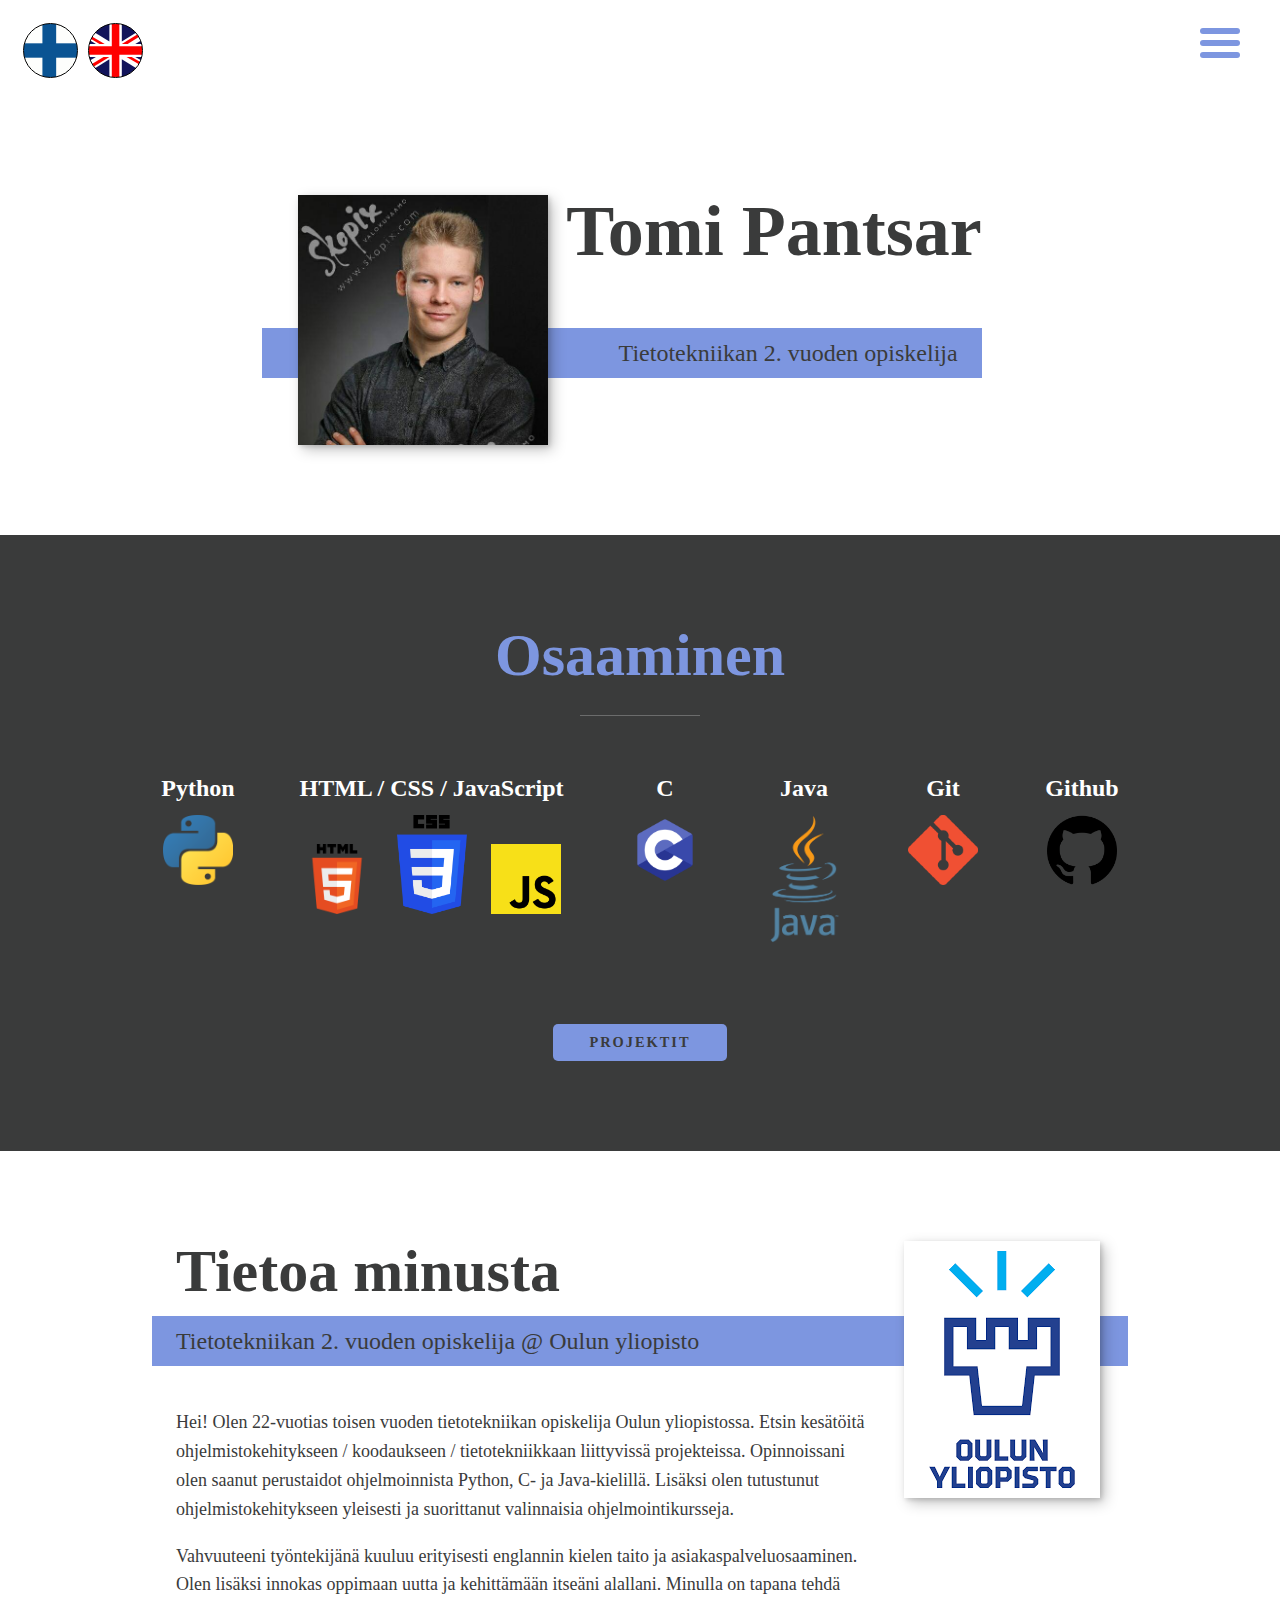
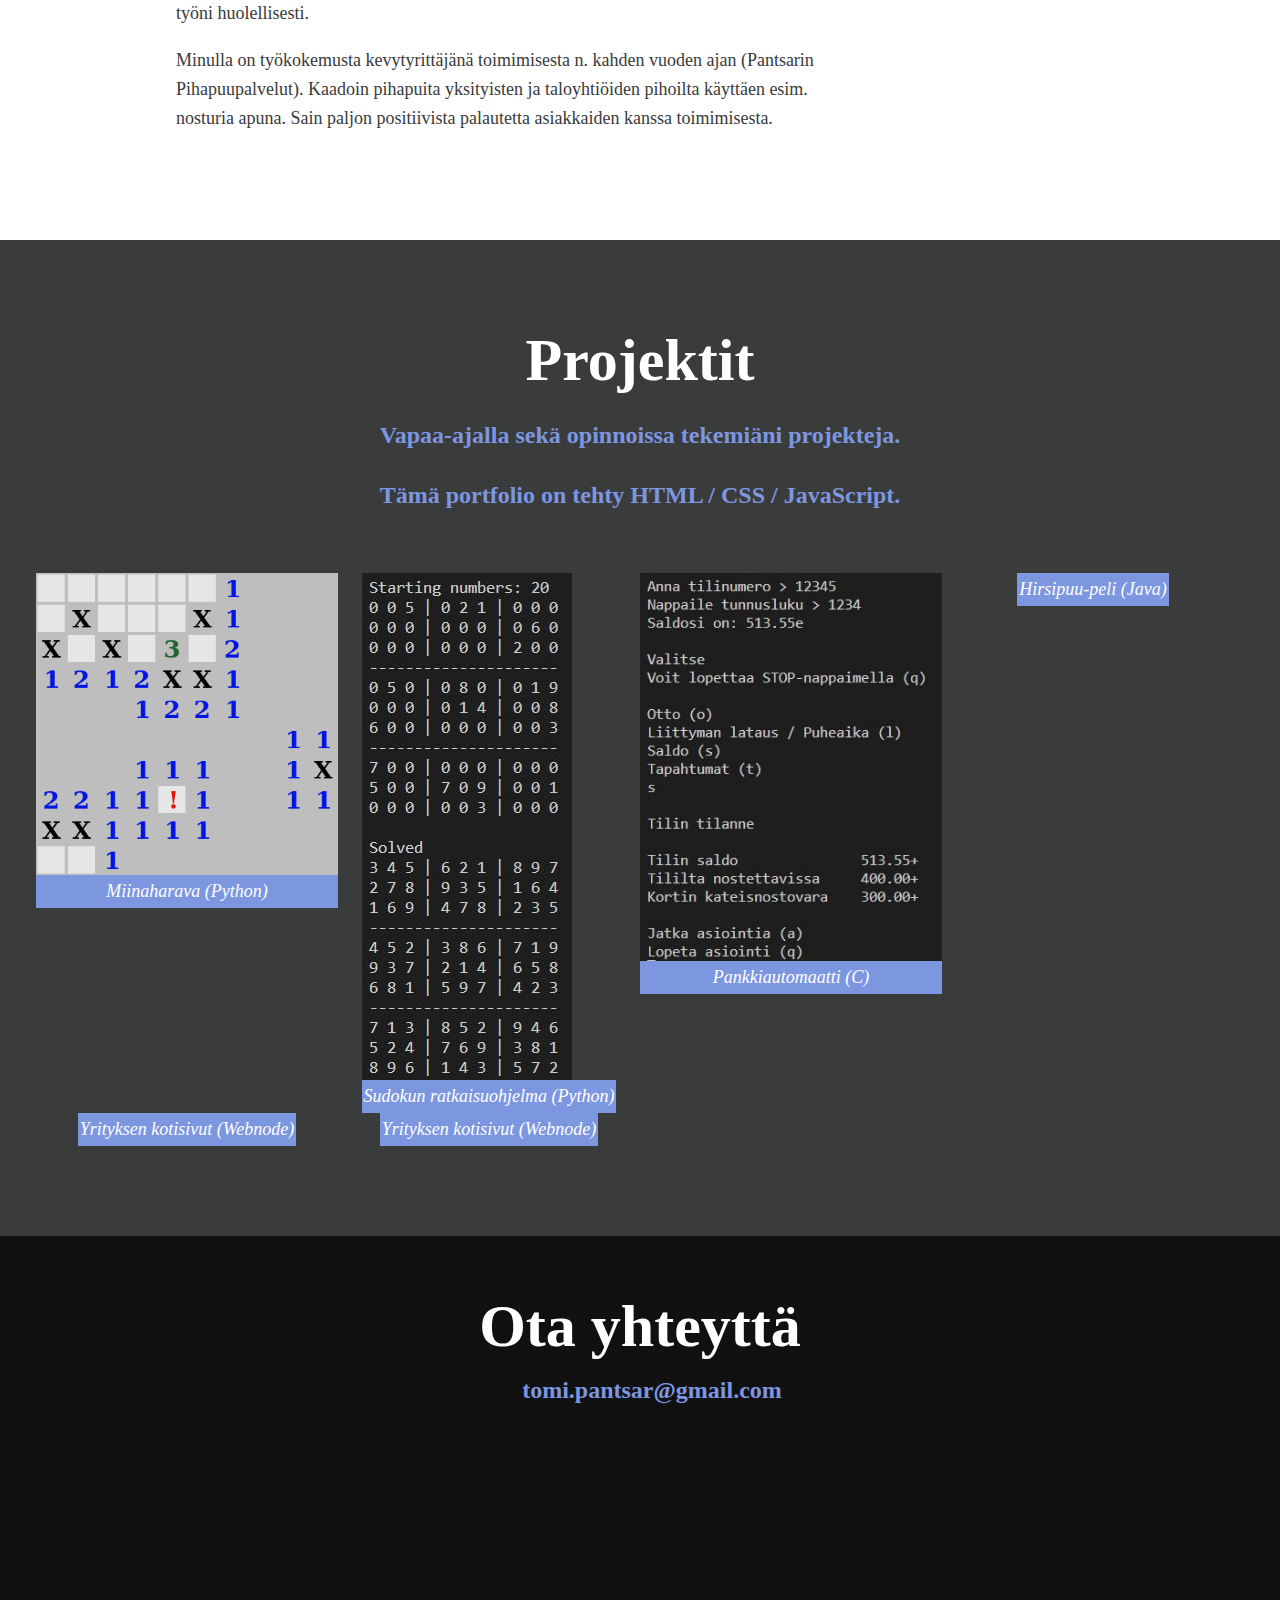
==== index.html @ ee78edb8 "Added Github icon to Skills section" ====
<!DOCTYPE html>
<html lang="fi">
  <head>
    <meta charset="UTF-8">
    <meta name="viewport" content="width=device-width, initial-scale=1.0">
    <title>Portfolio | Tomi Pantsar</title>
    <link rel="stylesheet" href="https://cdnjs.cloudflare.com/ajax/libs/normalize/7.0.0/normalize.min.css">
    <link rel="stylesheet"
    href="https://cdnjs.cloudflare.com/ajax/libs/font-awesome/5.11.2/css/all.css"
    integrity="sha256-46qynGAkLSFpVbEBog43gvNhfrOj+BmwXdxFgVK/Kvc=" crossorigin="anonymous" />

    <!-- Custom fonts -->
    <link href="https://fonts.googleapis.com/css?family=Source+Code+Pro:400,900|Source+Sans+Pro:300,900&display=swap" rel="stylesheet" />

    <link rel="stylesheet" href="css/styles.css" />
    <script src="https://kit.fontawesome.com/34282700cb.js" crossorigin="anonymous"></script>
  </head>

  <body>
    <header>
      <div>
        <a href="index.html" class="btn finnish-flag" target="_self"></a>
        <a href="english.html" class="btn english-flag" target="_self"></a>
      </div>
      <button class="nav-toggle" aria-label="toggle navigation">
        <span class="hamburger"></span>
      </button>
      <nav class="nav">
        <ul class="nav__list">
          <li class="nav__item"><a href="#home" class="nav__link">Etusivu</a></li>
          <li class="nav__item"><a href="#services" class="nav__link">Osaaminen</a></li>
          <li class="nav__item"><a href="#about" class="nav__link">Tietoa minusta</a></li>
          <li class="nav__item"><a href="#work" class="nav__link">Projektit</a></li>
        </ul>
      </nav>
    </header>

    <!-- Introduction -->
    <section class="intro" id="home">
      <h1 class="section__title section__title--intro">
        <strong>Tomi Pantsar</strong>
      </h1>
      <p class="section__subtitle section__subtitle--intro">Tietotekniikan 2. vuoden opiskelija</p>
      <img src="img/profile.jpg" alt="A picture of me" class="intro__img">
    </section>

    <!-- My services -->
    <section class="my-services" id="services">
      <h2 class="section__title section__title--services">Osaaminen</h2>

      <div class="services">
        <div class="service">
          <h3>Python</h3>
          <img src="img/python.jpg" alt="Python">
        </div> <!-- service -->

        <div class="service">
          <h3>HTML / CSS / JavaScript</h3>
          <img src="img/html.jpg" alt="HTML">
          <img src="img/css.jpg" alt="CSS">
          <img src="img/javascript.jpg" alt="Javascript">
        </div> <!-- service -->

        <div class="service">
          <h3>C</h3>
          <img src="img/c.jpg" alt="C">
        </div> <!-- service -->

        <div class="service">
          <h3>Java</h3>
          <img src="img/java.jpg" alt="Java">
        </div> <!-- service -->

        <div class="service">
          <h3>Git</h3>
          <img src="img/git.jpg" alt="Git">
        </div> <!-- service -->

        <div class="service">
          <h3>Github</h3>
          <img src="img/github.jpg" alt="Github">
        </div> <!-- service -->
      </div> <!-- services-->

      <a href="#work" class="btn project-btn">Projektit</a>
    </section>

    <!-- About me -->
    <section class="about-me" id="about">
      <h2 class="section__title section__title--about">Tietoa minusta</h2>
      <p class="section__subtitle section__subtitle--about">Tietotekniikan 2. vuoden opiskelija @ Oulun yliopisto</p>

      <div class="about-me__body">
        <p>Hei! Olen 22-vuotias toisen vuoden tietotekniikan opiskelija Oulun yliopistossa.
          Etsin kesätöitä ohjelmistokehitykseen / koodaukseen / tietotekniikkaan liittyvissä projekteissa.
          Opinnoissani olen saanut perustaidot ohjelmoinnista Python, C- ja Java-kielillä.
          Lisäksi olen tutustunut ohjelmistokehitykseen yleisesti ja suorittanut valinnaisia ohjelmointikursseja.</p>
        <p>Vahvuuteeni työntekijänä kuuluu erityisesti englannin kielen taito ja asiakaspalveluosaaminen.
          Olen lisäksi innokas oppimaan uutta ja kehittämään itseäni alallani.
          Minulla on tapana tehdä työni huolellisesti.</p>
          <p>Minulla on työkokemusta kevytyrittäjänä toimimisesta n. kahden vuoden ajan (Pantsarin Pihapuupalvelut).
            Kaadoin pihapuita yksityisten ja taloyhtiöiden pihoilta käyttäen esim. nosturia apuna.
            Sain paljon positiivista palautetta asiakkaiden kanssa toimimisesta.</p>
      </div>

      <img src="img/logo.jpg" alt="University of Oulu" class="about-me__img">
    </section>

    <!-- My Projects -->
    <section class="my-work" id="work">
      <h2 class="section__title section__title--work">Projektit</h2>
      <p class="section__subtitle section__subtitle--work">Vapaa-ajalla sekä opinnoissa tekemiäni projekteja.<br>Tämä portfolio on tehty HTML / CSS / JavaScript.</p>

      <div class="portfolio">
        <!-- Portfolio item 01 -->
        <a class="portfolio__item" href="https://github.com/tpantsar/miinaharava" target="_blank">
          <img src="img/portfolio-01.jpg" alt="" class="portfolio__img">
          <figcaption>Miinaharava (Python)</figcaption> 
        </a>

        <!-- Portfolio item 02 -->
        <a class="portfolio__item" href="https://github.com/tpantsar/sudoku-solver" target="_blank">
          <img src="img/portfolio-02.jpg" alt="" class="portfolio__img">
          <figcaption>Sudokun ratkaisuohjelma (Python)</figcaption>
        </a>

        <!-- Portfolio item 03 -->
        <a class="portfolio__item" href="https://github.com/tpantsar/ATMsimulator" target="_blank">
          <img src="img/portfolio-03.jpg" alt="" class="portfolio__img">
          <figcaption>Pankkiautomaatti (C)</figcaption>
        </a>

        <!-- Portfolio item 04 -->
        <a class="portfolio__item" href="https://github.com/tpantsar/hangman" target="_blank">
          <img src="img/portfolio-04.jpg" alt="" class="portfolio__img">
          <figcaption>Hirsipuu-peli (Java)</figcaption>
        </a>

        <!-- Portfolio item 05 -->
        <a class="portfolio__item" href="https://pantsarin-pihapuupalvelut.webnode.fi/" target="_blank">
          <img src="img/portfolio-05.jpg" alt="" class="portfolio__img">
          <figcaption>Yrityksen kotisivut (Webnode)</figcaption>
        </a>

        <!-- Portfolio item 06 -->
        <a class="portfolio__item" href="https://saunarannan-hiushuone9.webnode.fi/" target="_blank">
          <img src="img/portfolio-06.jpg" alt="" class="portfolio__img">
          <figcaption>Yrityksen kotisivut (Webnode)</figcaption>
        </a>
      </div>
    </section>

    <!-- Footer -->
    <footer class="footer">
      <h2 class="section__title section__title--contact">Ota yhteyttä</h2>
      <i class="fa-solid fa-envelope social-list__link"></i>
      <a href="mailto:tomi.pantsar@gmail.com" class="footer__link">tomi.pantsar@gmail.com</a>
      <ul class="social-list">
        <li class="social-list__item">
          <a class="social-list__link" href="https://linkedin.com/in/tomi-pantsar" target="_blank">
            <i class="fab fa-linkedin"></i>
          </a>
        </li>
        <li class="social-list__item">
          <a class="social-list__link" href="https://github.com/tpantsar?tab=repositories" target="_blank">
            <i class="fab fa-github"></i>
          </a>
        </li>
      </ul>
    </footer>

    <script src="js/index.js"></script>

  </body>
</html>
---- css/styles.css ----
*,
*::before,
*::after {
  box-sizing: border-box;
}

/* Custom Properties, update these for your own design */

:root {
  --ff-primary: 'Lora', serif;
  --ff-secondary: 'Roboto Slab', serif;

  --fw-reg: 400;
  --fw-bold: 600;

  --clr-light: #fff;
  --clr-dark: #3a3b3b;
  --clr-accent: #7d96e0;

  --fs-h1: 3rem;
  --fs-h2: 2.25rem;
  --fs-h3: 1.25rem;
  --fs-body: 1rem;

  --bs: 0.25em 0.25em 0.75em rgba(0, 0, 0, .25),
    0.125em 0.125em 0.25em rgba(0, 0, 0, .15);
}

@media (min-width: 800px) {
  :root {
    --fs-h1: 4.5rem;
    --fs-h2: 3.75rem;
    --fs-h3: 1.5rem;
    --fs-body: 1.125rem;
  }
}

/* General styles */

/* enable this to add smooth scrolling */
/* html {
    scroll-behavior: smooth;
} */


body {
  background: var(--clr-light);
  color: var(--clr-dark);
  margin: 0;
  font-family: var(--ff-primary);
  font-size: var(--fs-body);
  line-height: 1.6;
}

section {
  padding: 5em 2em;
}

img {
  display: block;
  max-width: 100%;
}

strong {
  font-weight: var(--fw-bold)
}

:focus {
  outline: 3px solid var(--clr-accent);
  outline-offset: 3px;
}

/* Buttons */

/* All buttons */
.btn {
  display: inline-block;
  text-decoration: none;
  cursor: pointer;
  text-transform: uppercase;
  letter-spacing: 2px;
  font-weight: var(--fw-bold);
  transition: transform 200ms ease-in-out;
}

.english-flag {
  background-image: url("../img/english.svg");
  background-position: center;
}

.finnish-flag {
  background-image: url("../img/finnish.svg");
  background-position: -5px;
}

.english-flag, .finnish-flag {
  background-size: cover;
  border: 1px solid black;
  border-radius: 50%;
  width: 55px;
  height: 55px;
  margin-top: 5px;
  margin-left: 5px;
}

.project-btn {
  background: var(--clr-accent);
  color: var(--clr-dark);
  font-size: 0.9rem;
  padding: .5em 2.5em;
  border-radius: 5px;
}

.btn:hover {
  transform: scale(1.1);
  /* color: var(--clr-light); */
}

/* Typography */

h1,
h2,
h3 {
  line-height: 1;
  margin: 0;
}

h1 {
  font-size: var(--fs-h1)
}

h2 {
  font-size: var(--fs-h2)
}

h3 {
  font-size: var(--fs-h3)
}


.section__title {
  margin-bottom: .25em;
}

.section__title--intro {
  font-weight: var(--fw-reg);
}

.section__title--intro strong {
  display: block;
}

.section__subtitle {
  margin: 0;
  font-size: var(--fs-h3);
}

.section__subtitle--intro,
.section__subtitle--about {
  background: var(--clr-accent);
  padding: .25em 1em;
  font-family: var(--ff-secondary);
  margin-bottom: 1em;
}

.section__subtitle--work {
  color: var(--clr-accent);
  font-weight: var(--fw-bold);
  margin-bottom: 2em;
  line-height: 60px;
}

/* header */

header {
  display: flex;
  justify-content: space-between;
  padding: 1em;
}

.nav {
  position: fixed;
  background: var(--clr-dark);
  color: var(--clr-light);
  top: 0;
  bottom: 0;
  left: 0;
  right: 0;
  z-index: 100;

  transform: translateX(100%);
  transition: transform 250ms cubic-bezier(.5, 0, .5, 1);
}

.nav__list {
  list-style: none;
  display: flex;
  height: 100%;
  flex-direction: column;
  justify-content: space-evenly;
  align-items: center;
  margin: 0;
  padding: 0;
}

.nav__link {
  color: inherit;
  font-weight: var(--fw-bold);
  font-size: var(--fs-h2);
  text-decoration: none;
}

.nav__link:hover {
  color: var(--clr-accent);
}

.nav-toggle {
  padding: .5em;
  background: transparent;
  border: 0;
  cursor: pointer;
  position: absolute;
  right: 2.5em;
  top: 2.5em;
  z-index: 1000;
}

.nav-open .nav {
  transform: translateX(0);
}

.nav-open .nav-toggle {
  position: fixed;
}

.nav-open .hamburger {
  transform: rotate(.625turn);
}

.nav-open .hamburger::before {
  transform: rotate(90deg) translateX(-6px);
}

.nav-open .hamburger::after {
  opacity: 0;
}

.hamburger {
  display: block;
  position: relative;
}

.hamburger,
.hamburger::before,
.hamburger::after {
  background: var(--clr-accent);
  width: 3em;
  height: 6px;
  border-radius: 1em;
  transition: transform 250ms ease-in-out;
}

.hamburger::before,
.hamburger::after {
  content: '';
  position: absolute;
  left: 0;
  right: 0;
}

.hamburger::before {
  top: 12px;
}

.hamburger::after {
  bottom: 12px;
}

/*  Intro section  */

.intro {
  position: relative;
}

.intro__img {
  box-shadow: var(--bs);
}

.section__subtitle--intro {
  display: inline-block;
}

/* For screens less than 800px wide */
@media (max-width: 800px) {
  .service:not(:last-of-type) {
    padding-bottom: 1em;
  }

  .service img {
    margin: 0 auto; /* Centers the img */
  }
}

@media (min-width: 600px) {
  .intro {
    display: grid;
    width: min-content;
    margin: 0 auto;
    grid-column-gap: 1em;
    grid-template-areas:
      "img title"
      "img subtitle";
    grid-template-columns: min-content max-content;
  }

  .intro__img {
    grid-area: img;
    min-width: 250px;
    position: relative;
    z-index: 2;
  }

  .section__subtitle--intro {
    align-self: start;
    grid-column: -1 / 1;
    grid-row: 2;
    text-align: right;
    position: relative;
    left: -1.5em;
    width: calc(100% + 1.5em);
  }
}

/*  My services section  */

.my-services {
  background-color: var(--clr-dark);
  background-image: url(../img/services-bg.jpg);
  background-size: cover;
  /* background-blend-mode: multiply; */
  color: var(--clr-light);
  text-align: center;
}

.section__title--services {
  color: var(--clr-accent);
  position: relative;
}

.section__title--services::after {
  content: '';
  display: block;
  width: 2em;
  height: 1px;
  margin: 0.5em auto 1em;
  background: var(--clr-light);
  opacity: 0.25;
}

.services {
  margin-bottom: 4em;
}

.service {
  max-width: 500px;
  margin: 0 auto;
}

.service img {
  display: inline-block;
  width: 70px;
  height: auto;
  margin: 15px 10px 0 10px;
}

@media (min-width: 800px) {
  .services {
    display: flex;
    max-width: 1000px;
    margin-left: auto;
    margin-right: auto;
  }

  .service+.service {
    margin-left: 2em;
  }
}

.about-me {
  max-width: 1000px;
  margin: 0 auto;
}

.about-me__body {
  font-family: "Times New Roman", Times, serif;
}

.about-me__img {
  box-shadow: var(--bs);
}

@media (min-width: 600px) {
  .about-me {
    display: grid;
    grid-template-columns: 1fr 200px;
    grid-template-areas:
      "title img"
      "subtitle img"
      "text img";
    grid-column-gap: 2em;
  }

  .section__title--about {
    grid-area: title;
  }

  .section__subtitle--about {
    grid-column: 1 / -1;
    grid-row: 2;
    position: relative;
    left: -1em;
    width: calc(100% + 2em);
    padding-left: 1em;
    padding-right: calc(200px + 4em);
  }

  .about-me__img {
    grid-area: img;
    position: relative;
    z-index: 2;
  }
}

/* My Work */

.my-work {
  background-color: var(--clr-dark);
  color: var(--clr-light);
  text-align: center;
}

.portfolio {
  display: grid;
  grid-template-columns: repeat(auto-fit, minmax(300px, 1fr));
}

figcaption {
  background-color: var(--clr-accent);
  color: white;
  font-style: italic;
  padding: 2px;
  text-align: center;
}

.portfolio__item {
  background: var(--clr-dark);
  overflow: hidden;
  margin: 0 auto;
  text-decoration: none;
}

.portfolio__img {
  transition:
    transform 750ms cubic-bezier(.5, 0, .5, 1),
    opacity 250ms linear;
}

.portfolio__item:focus {
  position: relative;
  z-index: 2;
}

.portfolio__img:hover,
.portfolio__item:focus .portfolio__img {
  transform: scale(1.2);
  opacity: 0.5;      
}

/* footer */

.footer {
  background: #111;
  color: var(--clr-accent);
  text-align: center;
  padding: 2.5em 0;
  font-size: var(--fs-h3);
}

.footer a {
  color: inherit;
  text-decoration: none;
}

.section__title--contact {
  color: var(--clr-light) !important;
}

.footer__link {
  font-size: var(--fs-h3);
  font-weight: var(--fw-bold);
}

.footer__link:hover,
.social-list__link:hover {
  opacity: 0.7;
}

.footer__link:hover {
  text-decoration: underline;
}

.social-list {
  list-style: none;
  display: flex;
  justify-content: center;
  margin: 2em 0 0;
  padding: 0;
}

.social-list__item {
  margin: 0 .5em;
  font-size: 4rem; /* Size of the icons */
}

.social-list__link {
  padding: 0.5em;
}

/* Individual portfolio item styles */

.portfolio-item-individual {
  padding: 0 2em 2em;
  max-width: 1000px;
  margin: 0 auto;
}

.portfolio-item-individual p {
  max-width: 600px;
  margin-left: auto;
  margin-right: auto;
}
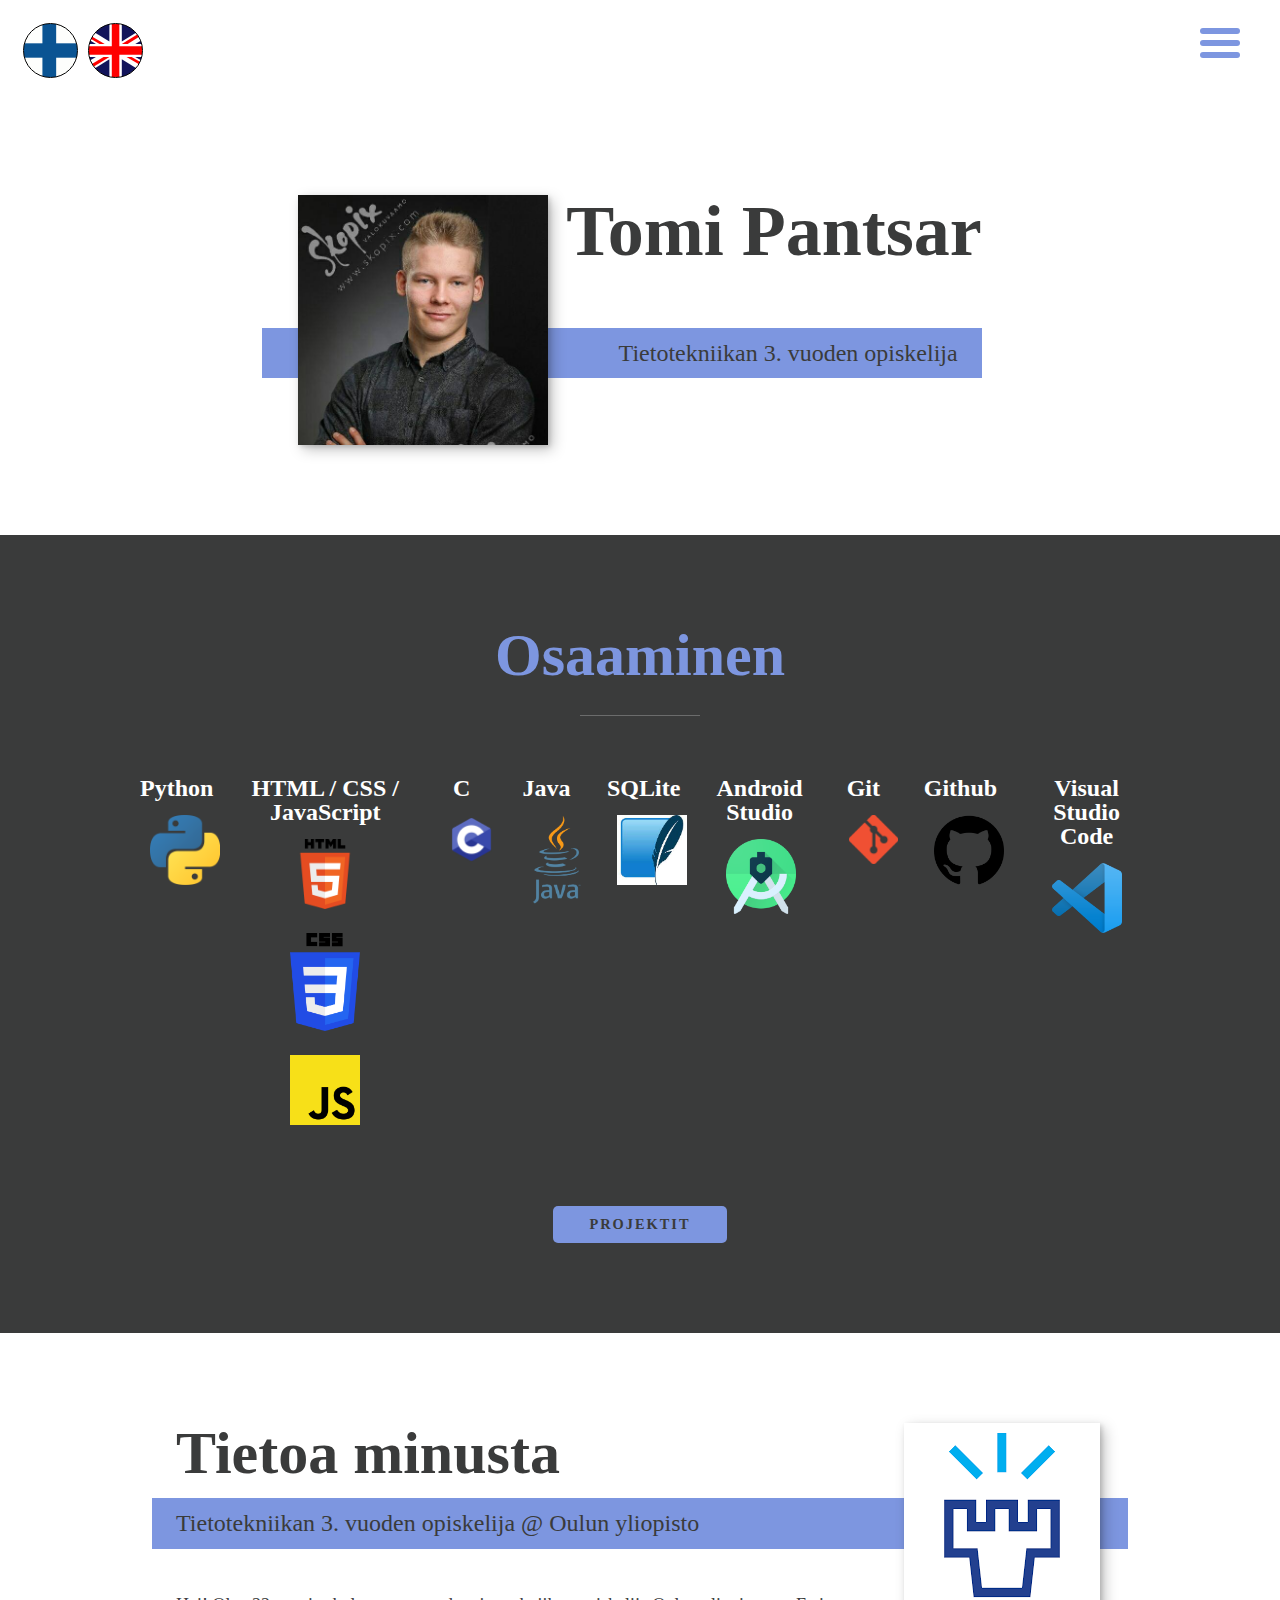
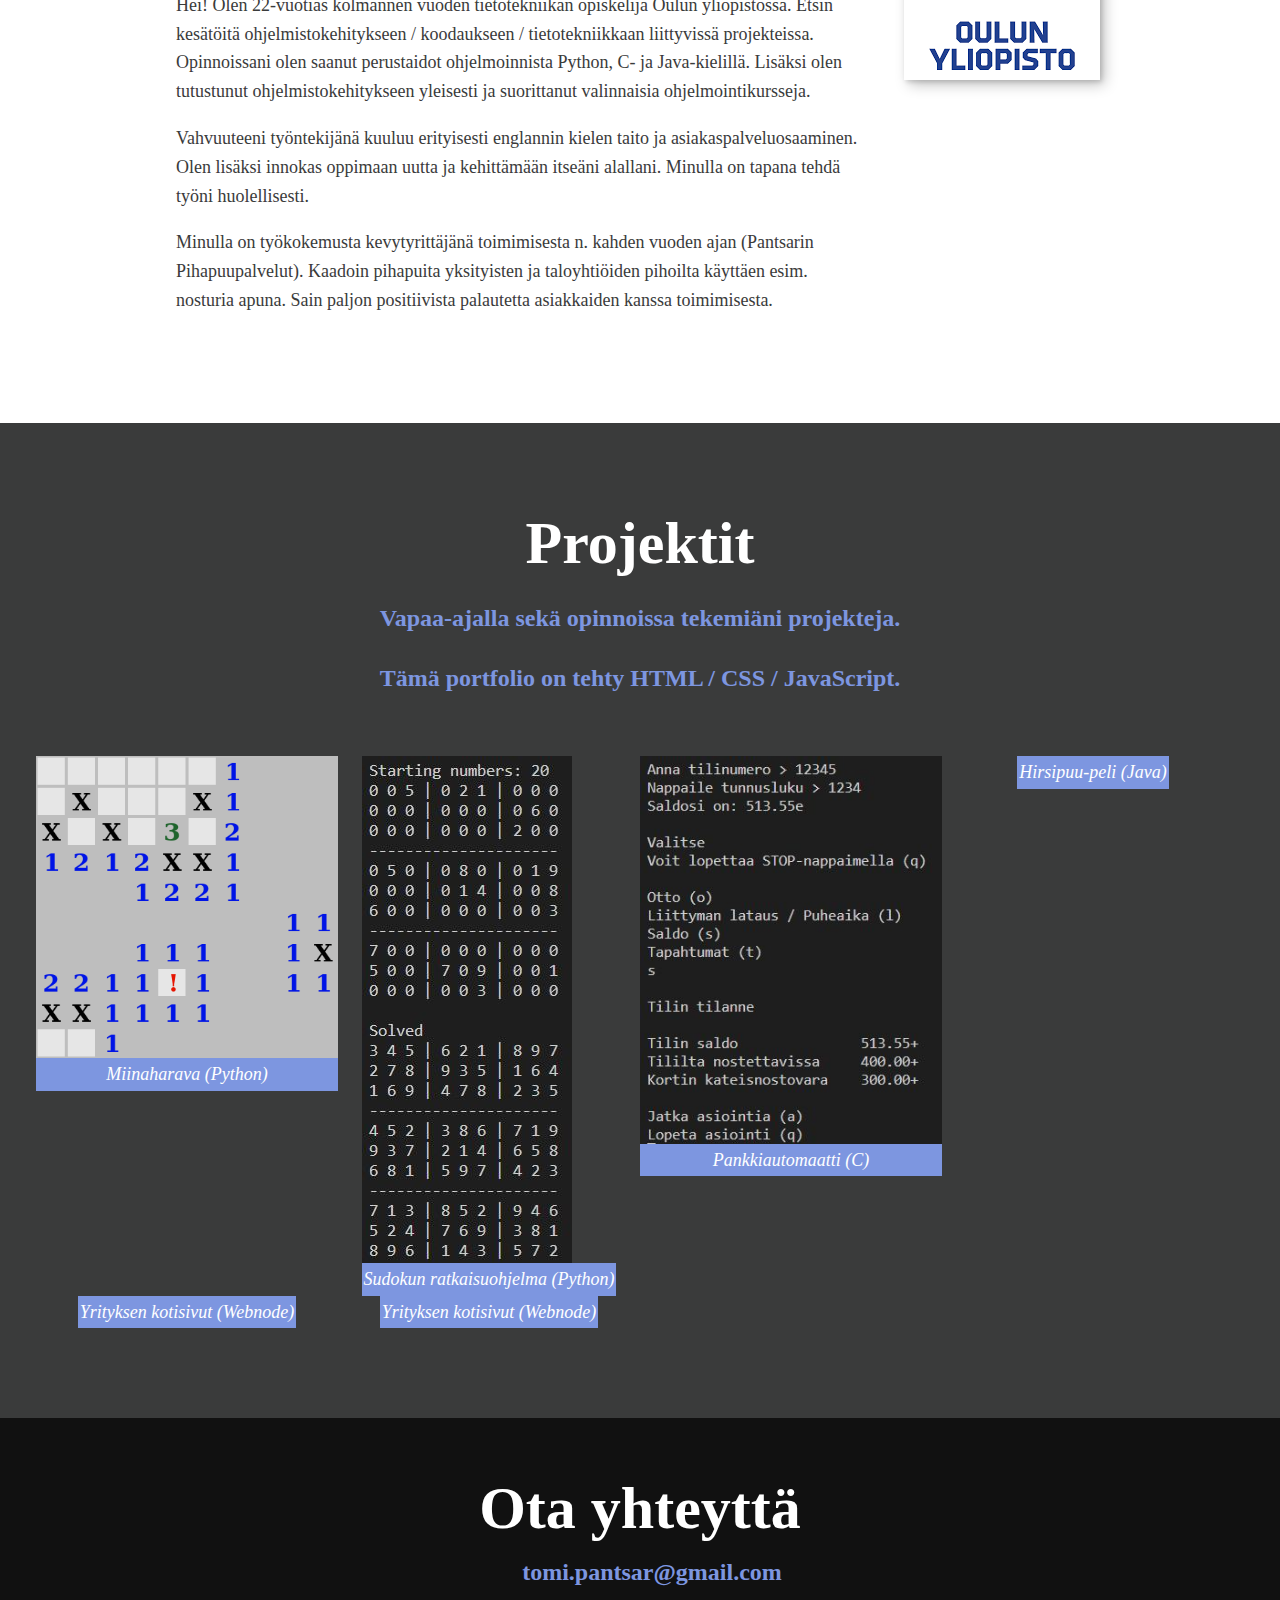
==== commit 6d2376f6: "Added more skills" ====
--- a/index.html
+++ b/index.html
@@ -40,7 +40,7 @@
       <h1 class="section__title section__title--intro">
         <strong>Tomi Pantsar</strong>
       </h1>
-      <p class="section__subtitle section__subtitle--intro">Tietotekniikan 2. vuoden opiskelija</p>
+      <p class="section__subtitle section__subtitle--intro">Tietotekniikan 3. vuoden opiskelija</p>
       <img src="img/profile.jpg" alt="A picture of me" class="intro__img">
     </section>
 
@@ -72,6 +72,16 @@
         </div> <!-- service -->
 
         <div class="service">
+          <h3>SQLite</h3>
+          <img src="img/sqlite.jpg" alt="SQLite">
+        </div> <!-- service -->
+
+        <div class="service">
+          <h3>Android Studio</h3>
+          <img src="img/android-studio.jpg" alt="Android Studio">
+        </div> <!-- service -->
+
+        <div class="service">
           <h3>Git</h3>
           <img src="img/git.jpg" alt="Git">
         </div> <!-- service -->
@@ -79,6 +89,11 @@
         <div class="service">
           <h3>Github</h3>
           <img src="img/github.jpg" alt="Github">
+        </div> <!-- service -->
+
+        <div class="service">
+          <h3>Visual Studio Code</h3>
+          <img src="img/vscode.jpg" alt="Visual Studio Code">
         </div> <!-- service -->
       </div> <!-- services-->
 
@@ -88,10 +103,10 @@
     <!-- About me -->
     <section class="about-me" id="about">
       <h2 class="section__title section__title--about">Tietoa minusta</h2>
-      <p class="section__subtitle section__subtitle--about">Tietotekniikan 2. vuoden opiskelija @ Oulun yliopisto</p>
+      <p class="section__subtitle section__subtitle--about">Tietotekniikan 3. vuoden opiskelija @ Oulun yliopisto</p>
 
       <div class="about-me__body">
-        <p>Hei! Olen 22-vuotias toisen vuoden tietotekniikan opiskelija Oulun yliopistossa.
+        <p>Hei! Olen 22-vuotias kolmannen vuoden tietotekniikan opiskelija Oulun yliopistossa.
           Etsin kesätöitä ohjelmistokehitykseen / koodaukseen / tietotekniikkaan liittyvissä projekteissa.
           Opinnoissani olen saanut perustaidot ohjelmoinnista Python, C- ja Java-kielillä.
           Lisäksi olen tutustunut ohjelmistokehitykseen yleisesti ja suorittanut valinnaisia ohjelmointikursseja.</p>
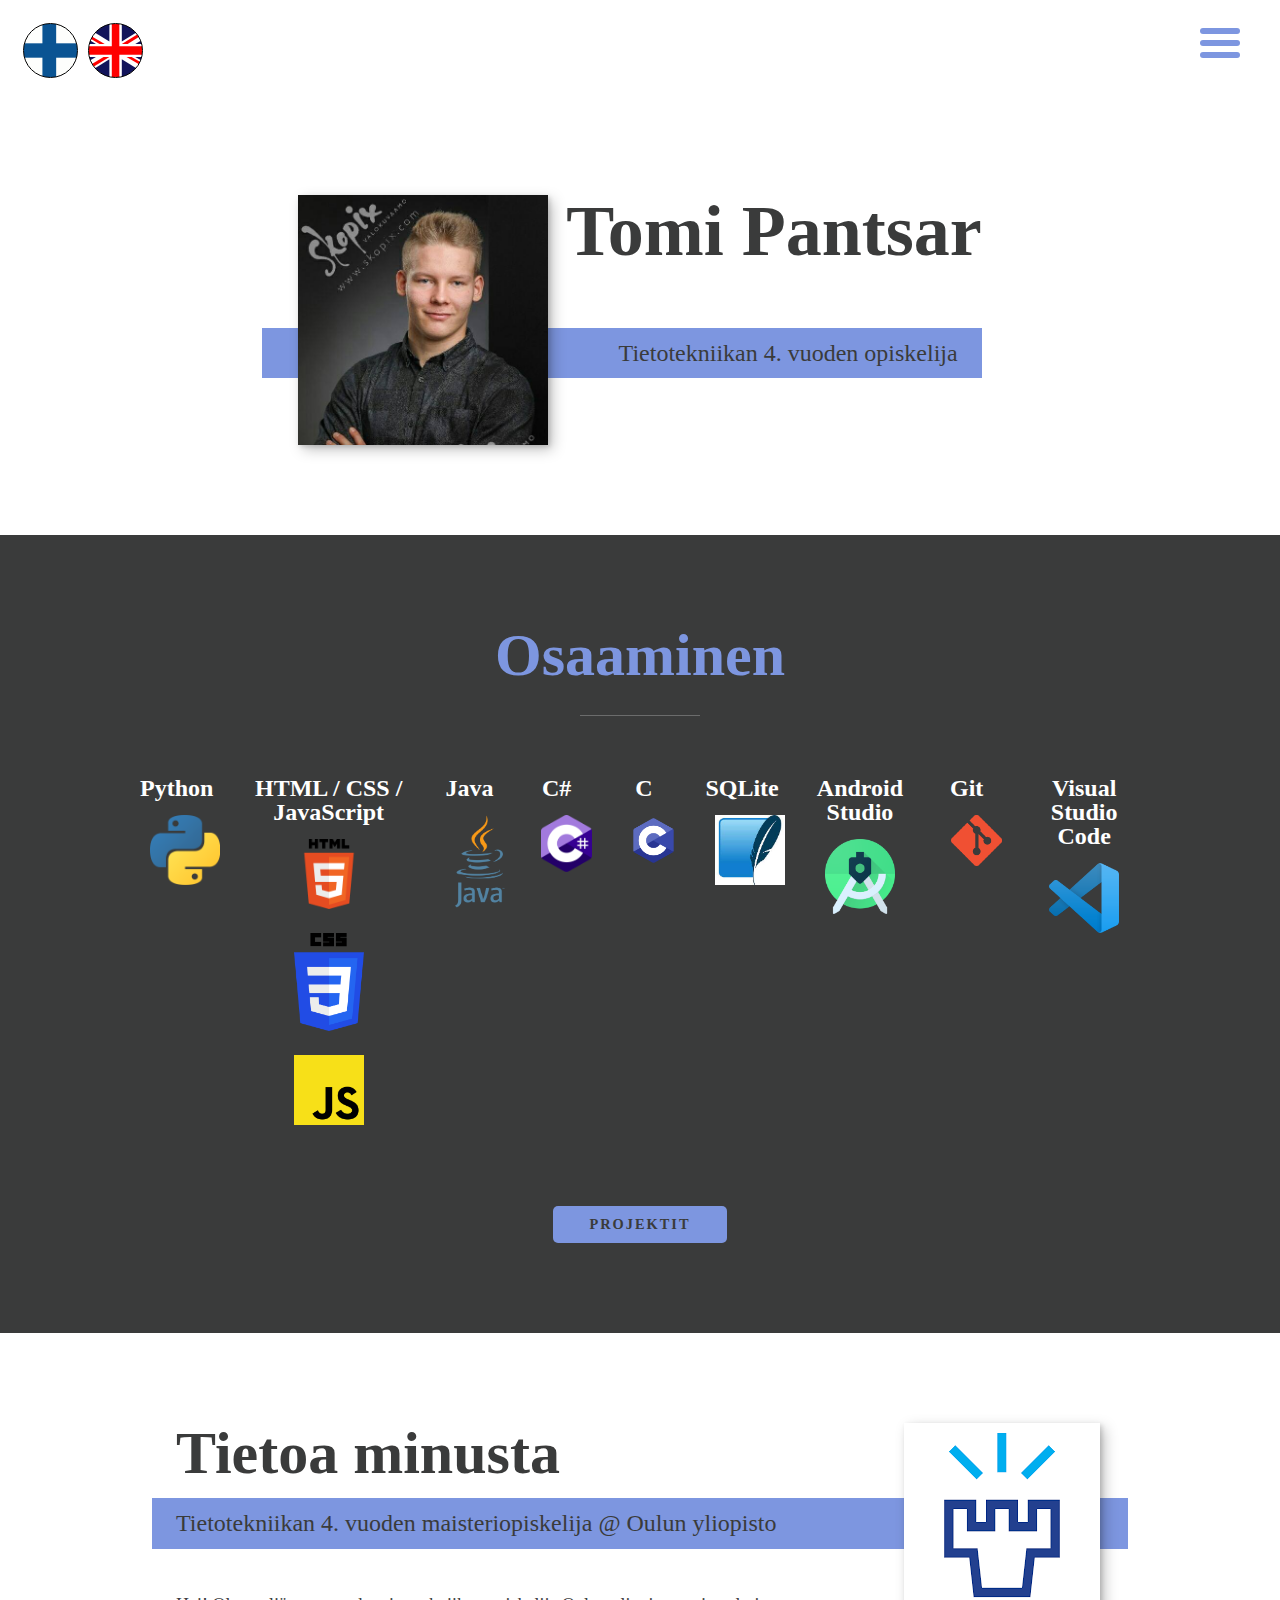
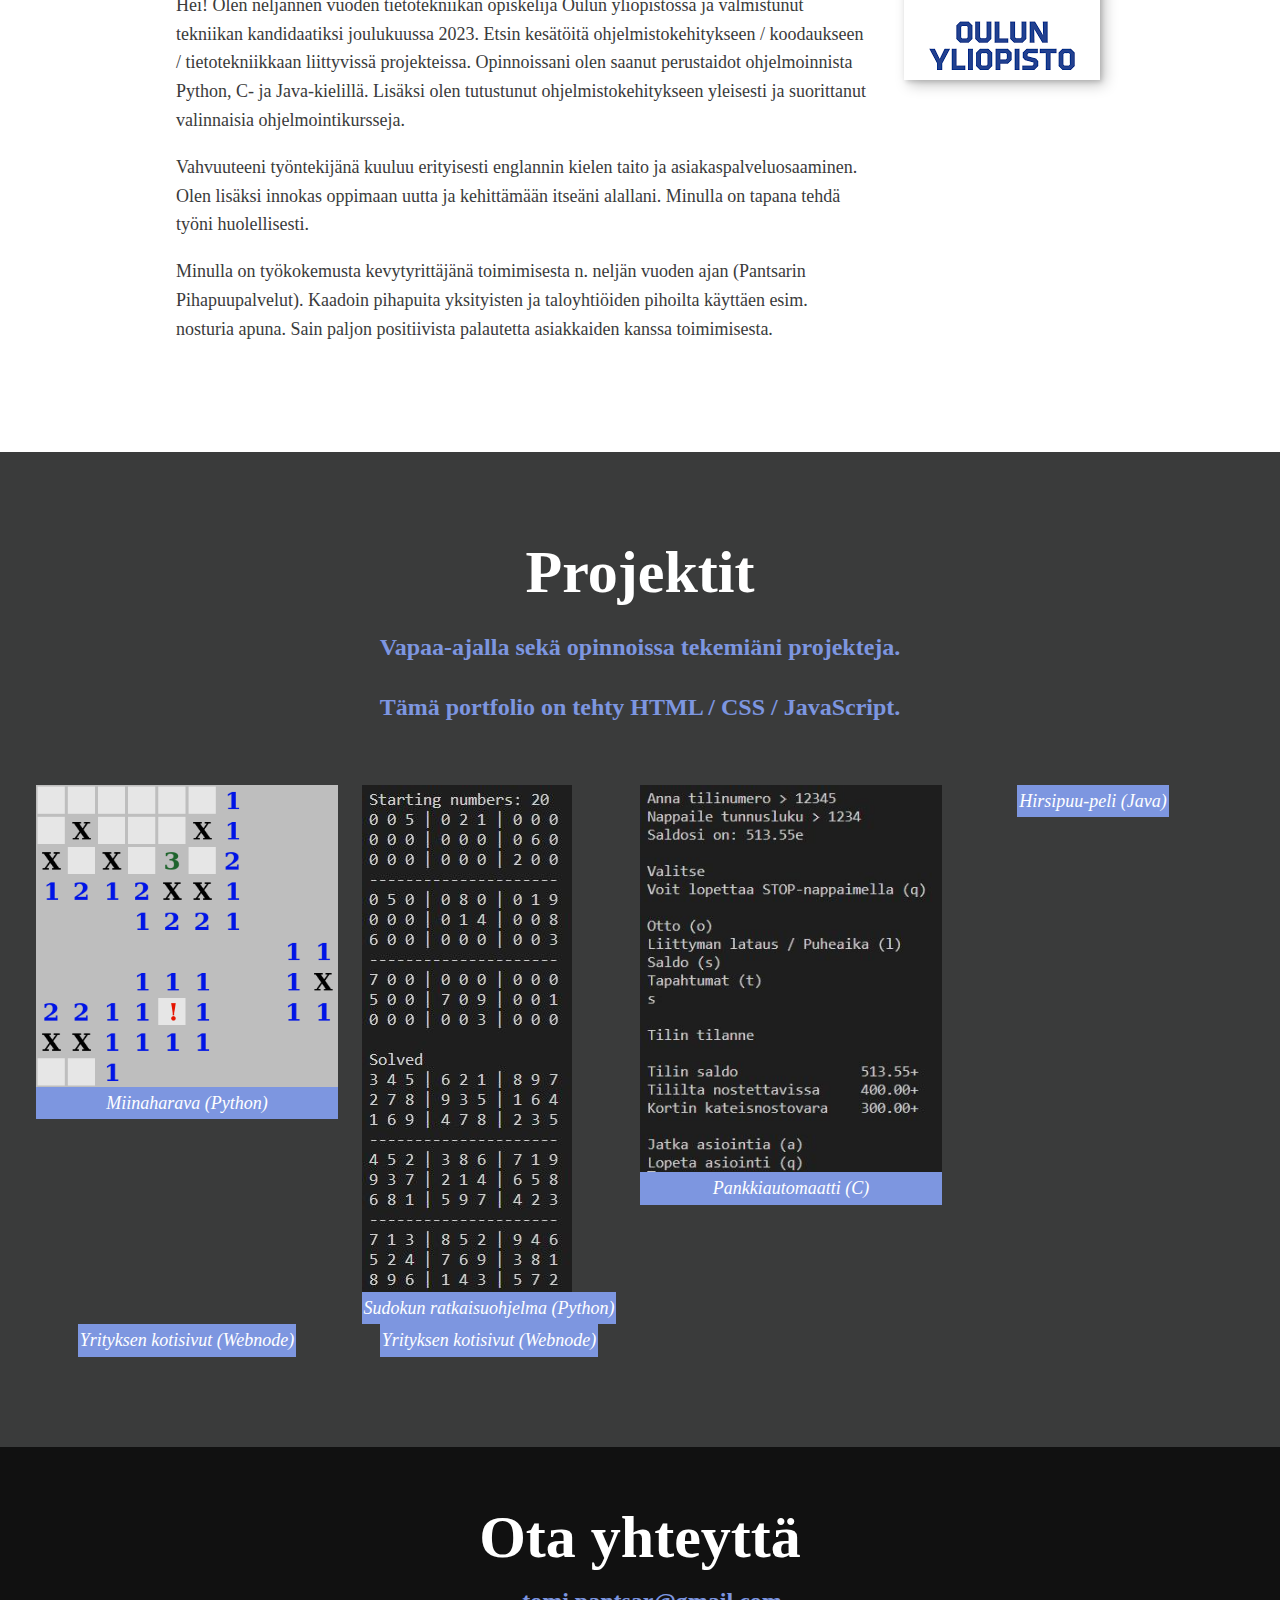
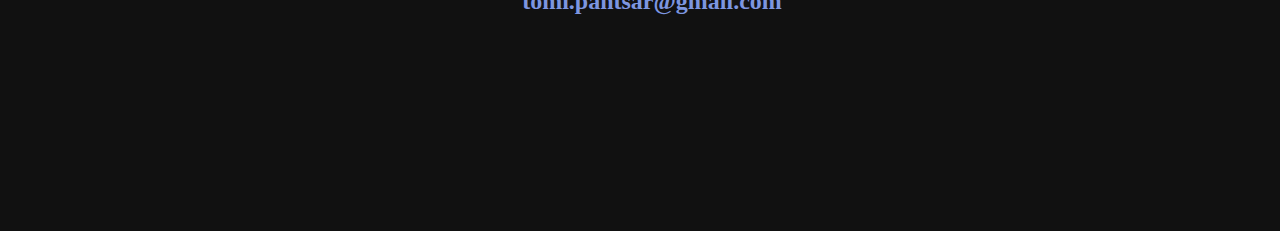
==== commit b6df0769: "updated information" ====
--- a/index.html
+++ b/index.html
@@ -1,190 +1,195 @@
 <!DOCTYPE html>
 <html lang="fi">
-  <head>
-    <meta charset="UTF-8">
-    <meta name="viewport" content="width=device-width, initial-scale=1.0">
-    <title>Portfolio | Tomi Pantsar</title>
-    <link rel="stylesheet" href="https://cdnjs.cloudflare.com/ajax/libs/normalize/7.0.0/normalize.min.css">
-    <link rel="stylesheet"
-    href="https://cdnjs.cloudflare.com/ajax/libs/font-awesome/5.11.2/css/all.css"
+
+<head>
+  <meta charset="UTF-8">
+  <meta name="viewport" content="width=device-width, initial-scale=1.0">
+  <title>Portfolio | Tomi Pantsar</title>
+  <link rel="stylesheet" href="https://cdnjs.cloudflare.com/ajax/libs/normalize/7.0.0/normalize.min.css">
+  <link rel="stylesheet" href="https://cdnjs.cloudflare.com/ajax/libs/font-awesome/5.11.2/css/all.css"
     integrity="sha256-46qynGAkLSFpVbEBog43gvNhfrOj+BmwXdxFgVK/Kvc=" crossorigin="anonymous" />
 
-    <!-- Custom fonts -->
-    <link href="https://fonts.googleapis.com/css?family=Source+Code+Pro:400,900|Source+Sans+Pro:300,900&display=swap" rel="stylesheet" />
+  <!-- Custom fonts -->
+  <link href="https://fonts.googleapis.com/css?family=Source+Code+Pro:400,900|Source+Sans+Pro:300,900&display=swap"
+    rel="stylesheet" />
 
-    <link rel="stylesheet" href="css/styles.css" />
-    <script src="https://kit.fontawesome.com/34282700cb.js" crossorigin="anonymous"></script>
-  </head>
+  <link rel="stylesheet" href="css/styles.css" />
+  <script src="https://kit.fontawesome.com/34282700cb.js" crossorigin="anonymous"></script>
+</head>
 
-  <body>
-    <header>
-      <div>
-        <a href="index.html" class="btn finnish-flag" target="_self"></a>
-        <a href="english.html" class="btn english-flag" target="_self"></a>
-      </div>
-      <button class="nav-toggle" aria-label="toggle navigation">
-        <span class="hamburger"></span>
-      </button>
-      <nav class="nav">
-        <ul class="nav__list">
-          <li class="nav__item"><a href="#home" class="nav__link">Etusivu</a></li>
-          <li class="nav__item"><a href="#services" class="nav__link">Osaaminen</a></li>
-          <li class="nav__item"><a href="#about" class="nav__link">Tietoa minusta</a></li>
-          <li class="nav__item"><a href="#work" class="nav__link">Projektit</a></li>
-        </ul>
-      </nav>
-    </header>
+<body>
+  <header>
+    <div>
+      <a href="index.html" class="btn finnish-flag" target="_self"></a>
+      <a href="english.html" class="btn english-flag" target="_self"></a>
+    </div>
+    <button class="nav-toggle" aria-label="toggle navigation">
+      <span class="hamburger"></span>
+    </button>
+    <nav class="nav">
+      <ul class="nav__list">
+        <li class="nav__item"><a href="#home" class="nav__link">Etusivu</a></li>
+        <li class="nav__item"><a href="#services" class="nav__link">Osaaminen</a></li>
+        <li class="nav__item"><a href="#about" class="nav__link">Tietoa minusta</a></li>
+        <li class="nav__item"><a href="#work" class="nav__link">Projektit</a></li>
+      </ul>
+    </nav>
+  </header>
 
-    <!-- Introduction -->
-    <section class="intro" id="home">
-      <h1 class="section__title section__title--intro">
-        <strong>Tomi Pantsar</strong>
-      </h1>
-      <p class="section__subtitle section__subtitle--intro">Tietotekniikan 3. vuoden opiskelija</p>
-      <img src="img/profile.jpg" alt="A picture of me" class="intro__img">
-    </section>
+  <!-- Introduction -->
+  <section class="intro" id="home">
+    <h1 class="section__title section__title--intro">
+      <strong>Tomi Pantsar</strong>
+    </h1>
+    <p class="section__subtitle section__subtitle--intro">Tietotekniikan 4. vuoden opiskelija</p>
+    <img src="img/profile.jpg" alt="A picture of me" class="intro__img">
+  </section>
 
-    <!-- My services -->
-    <section class="my-services" id="services">
-      <h2 class="section__title section__title--services">Osaaminen</h2>
+  <!-- My Skills -->
+  <section class="my-services" id="services">
+    <h2 class="section__title section__title--services">Osaaminen</h2>
 
-      <div class="services">
-        <div class="service">
-          <h3>Python</h3>
-          <img src="img/python.jpg" alt="Python">
-        </div> <!-- service -->
+    <div class="services">
+      <div class="service">
+        <h3>Python</h3>
+        <img src="img/python.jpg" alt="Python">
+      </div> <!-- service -->
 
-        <div class="service">
-          <h3>HTML / CSS / JavaScript</h3>
-          <img src="img/html.jpg" alt="HTML">
-          <img src="img/css.jpg" alt="CSS">
-          <img src="img/javascript.jpg" alt="Javascript">
-        </div> <!-- service -->
+      <div class="service">
+        <h3>HTML / CSS / JavaScript</h3>
+        <img src="img/html.jpg" alt="HTML">
+        <img src="img/css.jpg" alt="CSS">
+        <img src="img/javascript.jpg" alt="Javascript">
+      </div> <!-- service -->
 
-        <div class="service">
-          <h3>C</h3>
-          <img src="img/c.jpg" alt="C">
-        </div> <!-- service -->
+      <div class="service">
+        <h3>Java</h3>
+        <img src="img/java.jpg" alt="Java">
+      </div> <!-- service -->
 
-        <div class="service">
-          <h3>Java</h3>
-          <img src="img/java.jpg" alt="Java">
-        </div> <!-- service -->
+      <div class="service">
+        <h3>C#</h3>
+        <img src="img/c-sharp.jpg" alt="C#">
+      </div> <!-- service -->
 
-        <div class="service">
-          <h3>SQLite</h3>
-          <img src="img/sqlite.jpg" alt="SQLite">
-        </div> <!-- service -->
+      <div class="service">
+        <h3>C</h3>
+        <img src="img/c.jpg" alt="C">
+      </div> <!-- service -->
 
-        <div class="service">
-          <h3>Android Studio</h3>
-          <img src="img/android-studio.jpg" alt="Android Studio">
-        </div> <!-- service -->
+      <div class="service">
+        <h3>SQLite</h3>
+        <img src="img/sqlite.jpg" alt="SQLite">
+      </div> <!-- service -->
 
-        <div class="service">
-          <h3>Git</h3>
-          <img src="img/git.jpg" alt="Git">
-        </div> <!-- service -->
+      <div class="service">
+        <h3>Android Studio</h3>
+        <img src="img/android-studio.jpg" alt="Android Studio">
+      </div> <!-- service -->
 
-        <div class="service">
-          <h3>Github</h3>
-          <img src="img/github.jpg" alt="Github">
-        </div> <!-- service -->
+      <div class="service">
+        <h3>Git</h3>
+        <img src="img/git.jpg" alt="Git">
+      </div> <!-- service -->
 
-        <div class="service">
-          <h3>Visual Studio Code</h3>
-          <img src="img/vscode.jpg" alt="Visual Studio Code">
-        </div> <!-- service -->
-      </div> <!-- services-->
+      <div class="service">
+        <h3>Visual Studio Code</h3>
+        <img src="img/vscode.jpg" alt="Visual Studio Code">
+      </div> <!-- service -->
+    </div> <!-- services-->
 
-      <a href="#work" class="btn project-btn">Projektit</a>
-    </section>
+    <a href="#work" class="btn project-btn">Projektit</a>
+  </section>
 
-    <!-- About me -->
-    <section class="about-me" id="about">
-      <h2 class="section__title section__title--about">Tietoa minusta</h2>
-      <p class="section__subtitle section__subtitle--about">Tietotekniikan 3. vuoden opiskelija @ Oulun yliopisto</p>
+  <!-- About me -->
+  <section class="about-me" id="about">
+    <h2 class="section__title section__title--about">Tietoa minusta</h2>
+    <p class="section__subtitle section__subtitle--about">Tietotekniikan 4. vuoden maisteriopiskelija @ Oulun yliopisto
+    </p>
 
-      <div class="about-me__body">
-        <p>Hei! Olen 22-vuotias kolmannen vuoden tietotekniikan opiskelija Oulun yliopistossa.
-          Etsin kesätöitä ohjelmistokehitykseen / koodaukseen / tietotekniikkaan liittyvissä projekteissa.
-          Opinnoissani olen saanut perustaidot ohjelmoinnista Python, C- ja Java-kielillä.
-          Lisäksi olen tutustunut ohjelmistokehitykseen yleisesti ja suorittanut valinnaisia ohjelmointikursseja.</p>
-        <p>Vahvuuteeni työntekijänä kuuluu erityisesti englannin kielen taito ja asiakaspalveluosaaminen.
-          Olen lisäksi innokas oppimaan uutta ja kehittämään itseäni alallani.
-          Minulla on tapana tehdä työni huolellisesti.</p>
-          <p>Minulla on työkokemusta kevytyrittäjänä toimimisesta n. kahden vuoden ajan (Pantsarin Pihapuupalvelut).
-            Kaadoin pihapuita yksityisten ja taloyhtiöiden pihoilta käyttäen esim. nosturia apuna.
-            Sain paljon positiivista palautetta asiakkaiden kanssa toimimisesta.</p>
-      </div>
+    <div class="about-me__body">
+      <p>Hei! Olen neljännen vuoden tietotekniikan opiskelija Oulun yliopistossa ja valmistunut tekniikan kandidaatiksi
+        joulukuussa 2023.
+        Etsin kesätöitä ohjelmistokehitykseen / koodaukseen / tietotekniikkaan liittyvissä projekteissa.
+        Opinnoissani olen saanut perustaidot ohjelmoinnista Python, C- ja Java-kielillä.
+        Lisäksi olen tutustunut ohjelmistokehitykseen yleisesti ja suorittanut valinnaisia ohjelmointikursseja.</p>
+      <p>Vahvuuteeni työntekijänä kuuluu erityisesti englannin kielen taito ja asiakaspalveluosaaminen.
+        Olen lisäksi innokas oppimaan uutta ja kehittämään itseäni alallani.
+        Minulla on tapana tehdä työni huolellisesti.</p>
+      <p>Minulla on työkokemusta kevytyrittäjänä toimimisesta n. neljän vuoden ajan (Pantsarin Pihapuupalvelut).
+        Kaadoin pihapuita yksityisten ja taloyhtiöiden pihoilta käyttäen esim. nosturia apuna.
+        Sain paljon positiivista palautetta asiakkaiden kanssa toimimisesta.</p>
+    </div>
 
-      <img src="img/logo.jpg" alt="University of Oulu" class="about-me__img">
-    </section>
+    <img src="img/logo.jpg" alt="University of Oulu" class="about-me__img">
+  </section>
 
-    <!-- My Projects -->
-    <section class="my-work" id="work">
-      <h2 class="section__title section__title--work">Projektit</h2>
-      <p class="section__subtitle section__subtitle--work">Vapaa-ajalla sekä opinnoissa tekemiäni projekteja.<br>Tämä portfolio on tehty HTML / CSS / JavaScript.</p>
+  <!-- My Projects -->
+  <section class="my-work" id="work">
+    <h2 class="section__title section__title--work">Projektit</h2>
+    <p class="section__subtitle section__subtitle--work">Vapaa-ajalla sekä opinnoissa tekemiäni projekteja.<br>Tämä
+      portfolio on tehty HTML / CSS / JavaScript.</p>
 
-      <div class="portfolio">
-        <!-- Portfolio item 01 -->
-        <a class="portfolio__item" href="https://github.com/tpantsar/miinaharava" target="_blank">
-          <img src="img/portfolio-01.jpg" alt="" class="portfolio__img">
-          <figcaption>Miinaharava (Python)</figcaption> 
+    <div class="portfolio">
+      <!-- Portfolio item 01 -->
+      <a class="portfolio__item" href="https://github.com/tpantsar/miinaharava" target="_blank">
+        <img src="img/portfolio-01.jpg" alt="" class="portfolio__img">
+        <figcaption>Miinaharava (Python)</figcaption>
+      </a>
+
+      <!-- Portfolio item 02 -->
+      <a class="portfolio__item" href="https://github.com/tpantsar/sudoku-solver" target="_blank">
+        <img src="img/portfolio-02.jpg" alt="" class="portfolio__img">
+        <figcaption>Sudokun ratkaisuohjelma (Python)</figcaption>
+      </a>
+
+      <!-- Portfolio item 03 -->
+      <a class="portfolio__item" href="https://github.com/tpantsar/ATMsimulator" target="_blank">
+        <img src="img/portfolio-03.jpg" alt="" class="portfolio__img">
+        <figcaption>Pankkiautomaatti (C)</figcaption>
+      </a>
+
+      <!-- Portfolio item 04 -->
+      <a class="portfolio__item" href="https://github.com/tpantsar/hangman" target="_blank">
+        <img src="img/portfolio-04.jpg" alt="" class="portfolio__img">
+        <figcaption>Hirsipuu-peli (Java)</figcaption>
+      </a>
+
+      <!-- Portfolio item 05 -->
+      <a class="portfolio__item" href="https://pantsarin-pihapuupalvelut.webnode.fi/" target="_blank">
+        <img src="img/portfolio-05.jpg" alt="" class="portfolio__img">
+        <figcaption>Yrityksen kotisivut (Webnode)</figcaption>
+      </a>
+
+      <!-- Portfolio item 06 -->
+      <a class="portfolio__item" href="https://saunarannan-hiushuone9.webnode.fi/" target="_blank">
+        <img src="img/portfolio-06.jpg" alt="" class="portfolio__img">
+        <figcaption>Yrityksen kotisivut (Webnode)</figcaption>
+      </a>
+    </div>
+  </section>
+
+  <!-- Footer -->
+  <footer class="footer">
+    <h2 class="section__title section__title--contact">Ota yhteyttä</h2>
+    <i class="fa-solid fa-envelope social-list__link"></i>
+    <a href="mailto:tomi.pantsar@gmail.com" class="footer__link">tomi.pantsar@gmail.com</a>
+    <ul class="social-list">
+      <li class="social-list__item">
+        <a class="social-list__link" href="https://linkedin.com/in/tomi-pantsar" target="_blank">
+          <i class="fab fa-linkedin"></i>
         </a>
+      </li>
+      <li class="social-list__item">
+        <a class="social-list__link" href="https://github.com/tpantsar?tab=repositories" target="_blank">
+          <i class="fab fa-github"></i>
+        </a>
+      </li>
+    </ul>
+  </footer>
 
-        <!-- Portfolio item 02 -->
-        <a class="portfolio__item" href="https://github.com/tpantsar/sudoku-solver" target="_blank">
-          <img src="img/portfolio-02.jpg" alt="" class="portfolio__img">
-          <figcaption>Sudokun ratkaisuohjelma (Python)</figcaption>
-        </a>
+  <script src="js/index.js"></script>
 
-        <!-- Portfolio item 03 -->
-        <a class="portfolio__item" href="https://github.com/tpantsar/ATMsimulator" target="_blank">
-          <img src="img/portfolio-03.jpg" alt="" class="portfolio__img">
-          <figcaption>Pankkiautomaatti (C)</figcaption>
-        </a>
+</body>
 
-        <!-- Portfolio item 04 -->
-        <a class="portfolio__item" href="https://github.com/tpantsar/hangman" target="_blank">
-          <img src="img/portfolio-04.jpg" alt="" class="portfolio__img">
-          <figcaption>Hirsipuu-peli (Java)</figcaption>
-        </a>
-
-        <!-- Portfolio item 05 -->
-        <a class="portfolio__item" href="https://pantsarin-pihapuupalvelut.webnode.fi/" target="_blank">
-          <img src="img/portfolio-05.jpg" alt="" class="portfolio__img">
-          <figcaption>Yrityksen kotisivut (Webnode)</figcaption>
-        </a>
-
-        <!-- Portfolio item 06 -->
-        <a class="portfolio__item" href="https://saunarannan-hiushuone9.webnode.fi/" target="_blank">
-          <img src="img/portfolio-06.jpg" alt="" class="portfolio__img">
-          <figcaption>Yrityksen kotisivut (Webnode)</figcaption>
-        </a>
-      </div>
-    </section>
-
-    <!-- Footer -->
-    <footer class="footer">
-      <h2 class="section__title section__title--contact">Ota yhteyttä</h2>
-      <i class="fa-solid fa-envelope social-list__link"></i>
-      <a href="mailto:tomi.pantsar@gmail.com" class="footer__link">tomi.pantsar@gmail.com</a>
-      <ul class="social-list">
-        <li class="social-list__item">
-          <a class="social-list__link" href="https://linkedin.com/in/tomi-pantsar" target="_blank">
-            <i class="fab fa-linkedin"></i>
-          </a>
-        </li>
-        <li class="social-list__item">
-          <a class="social-list__link" href="https://github.com/tpantsar?tab=repositories" target="_blank">
-            <i class="fab fa-github"></i>
-          </a>
-        </li>
-      </ul>
-    </footer>
-
-    <script src="js/index.js"></script>
-
-  </body>
 </html>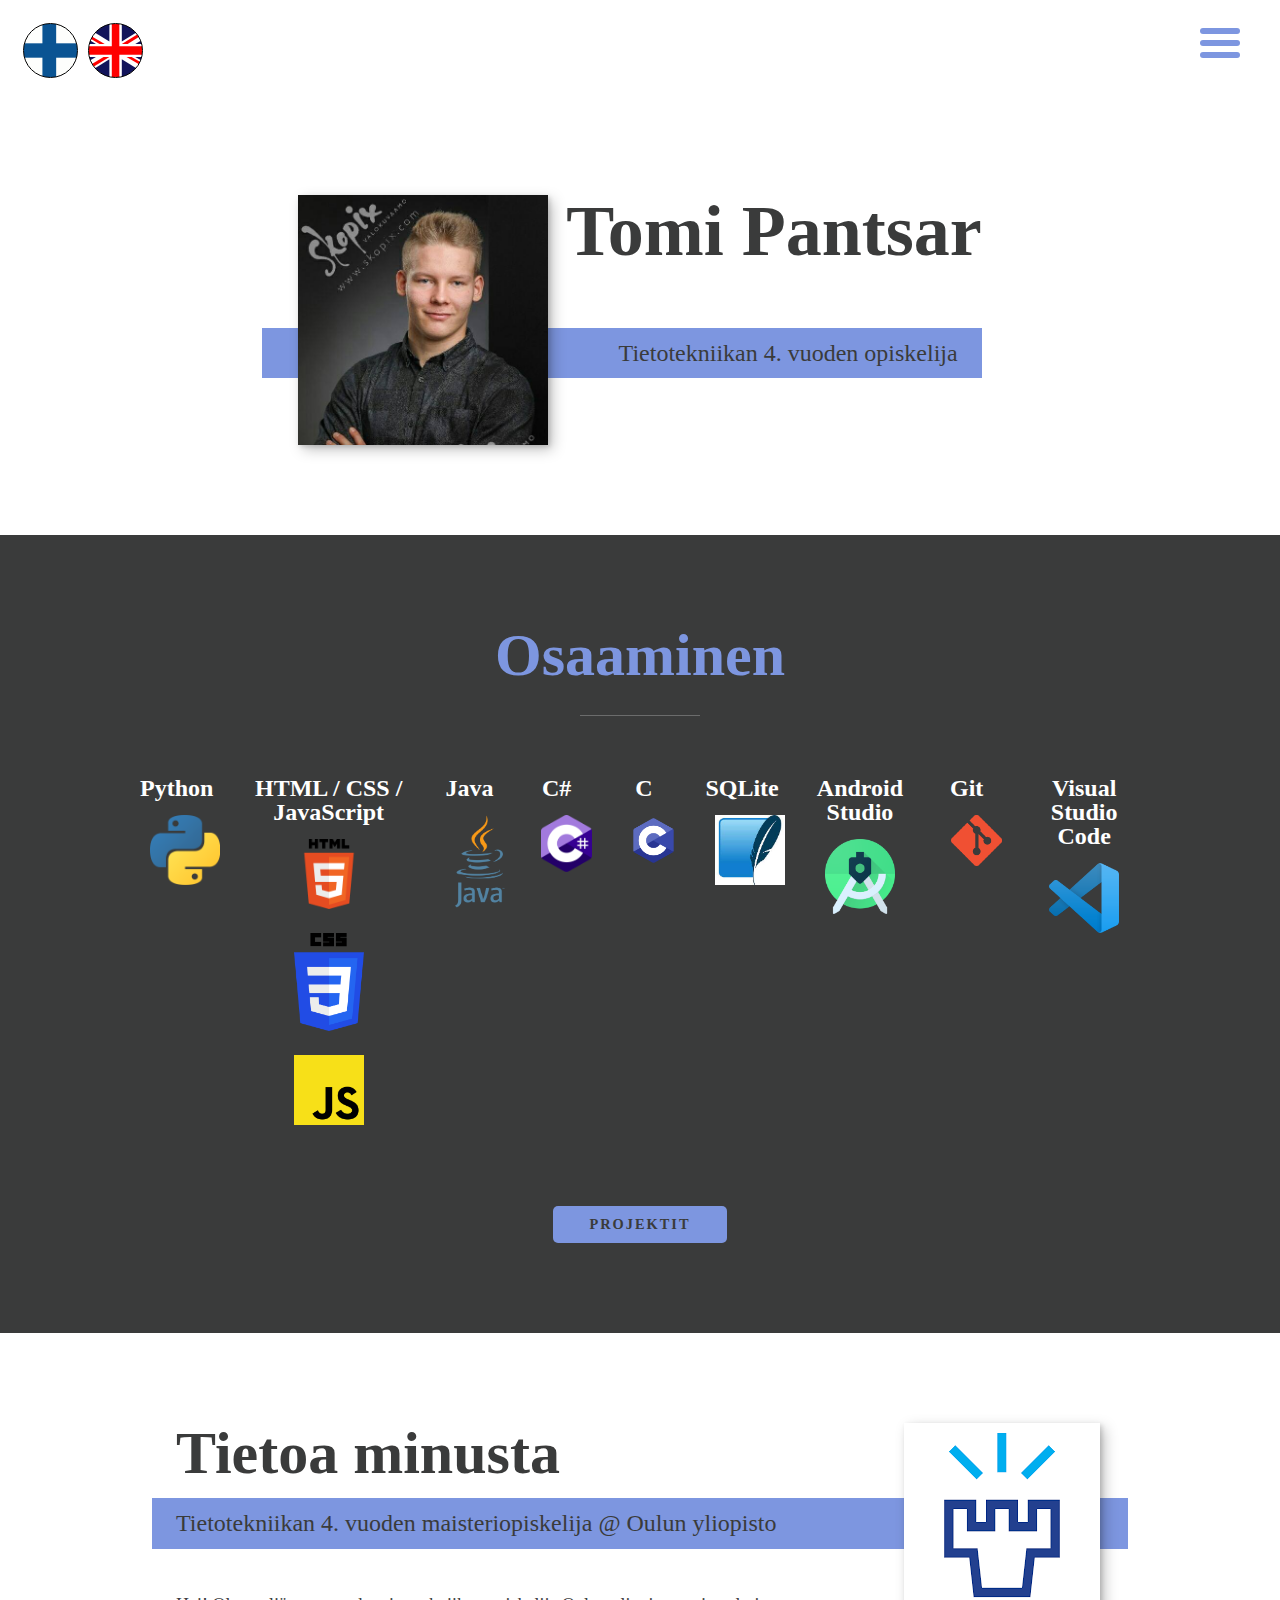
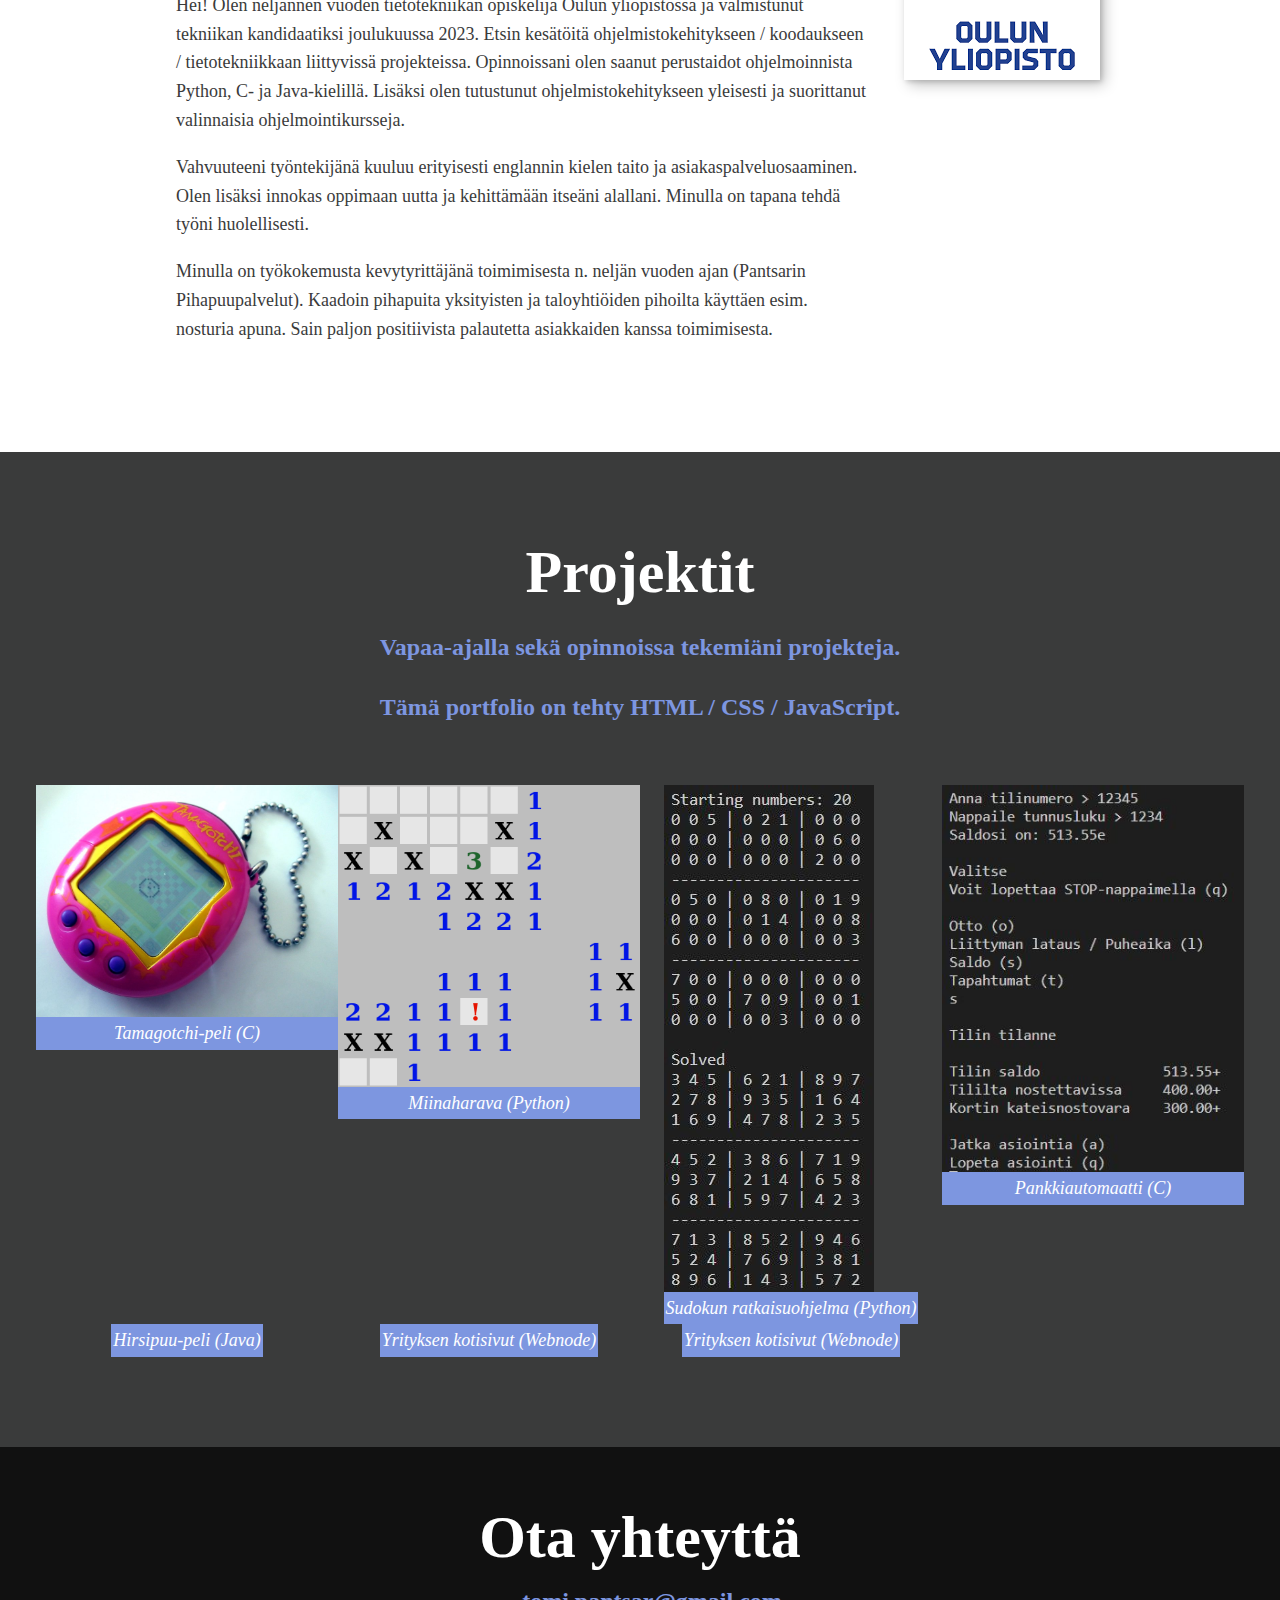
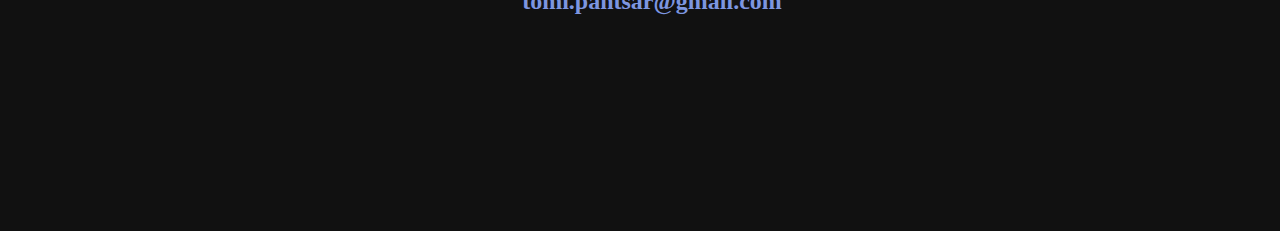
==== commit 339412f6: "updated info" ====
--- a/index.html
+++ b/index.html
@@ -131,37 +131,43 @@
       portfolio on tehty HTML / CSS / JavaScript.</p>
 
     <div class="portfolio">
-      <!-- Portfolio item 01 -->
+      <!-- Portfolio item -->
+      <a class="portfolio__item" href="https://github.com/tpantsar/tamagotchi" target="_blank">
+        <img src="img/tamagotchi.jpg" alt="" class="portfolio__img">
+        <figcaption>Tamagotchi-peli (C)</figcaption>
+      </a>
+
+      <!-- Portfolio item -->
       <a class="portfolio__item" href="https://github.com/tpantsar/miinaharava" target="_blank">
         <img src="img/portfolio-01.jpg" alt="" class="portfolio__img">
         <figcaption>Miinaharava (Python)</figcaption>
       </a>
 
-      <!-- Portfolio item 02 -->
+      <!-- Portfolio item -->
       <a class="portfolio__item" href="https://github.com/tpantsar/sudoku-solver" target="_blank">
         <img src="img/portfolio-02.jpg" alt="" class="portfolio__img">
         <figcaption>Sudokun ratkaisuohjelma (Python)</figcaption>
       </a>
 
-      <!-- Portfolio item 03 -->
+      <!-- Portfolio item -->
       <a class="portfolio__item" href="https://github.com/tpantsar/ATMsimulator" target="_blank">
         <img src="img/portfolio-03.jpg" alt="" class="portfolio__img">
         <figcaption>Pankkiautomaatti (C)</figcaption>
       </a>
 
-      <!-- Portfolio item 04 -->
+      <!-- Portfolio item -->
       <a class="portfolio__item" href="https://github.com/tpantsar/hangman" target="_blank">
         <img src="img/portfolio-04.jpg" alt="" class="portfolio__img">
         <figcaption>Hirsipuu-peli (Java)</figcaption>
       </a>
 
-      <!-- Portfolio item 05 -->
+      <!-- Portfolio item -->
       <a class="portfolio__item" href="https://pantsarin-pihapuupalvelut.webnode.fi/" target="_blank">
         <img src="img/portfolio-05.jpg" alt="" class="portfolio__img">
         <figcaption>Yrityksen kotisivut (Webnode)</figcaption>
       </a>
 
-      <!-- Portfolio item 06 -->
+      <!-- Portfolio item -->
       <a class="portfolio__item" href="https://saunarannan-hiushuone9.webnode.fi/" target="_blank">
         <img src="img/portfolio-06.jpg" alt="" class="portfolio__img">
         <figcaption>Yrityksen kotisivut (Webnode)</figcaption>
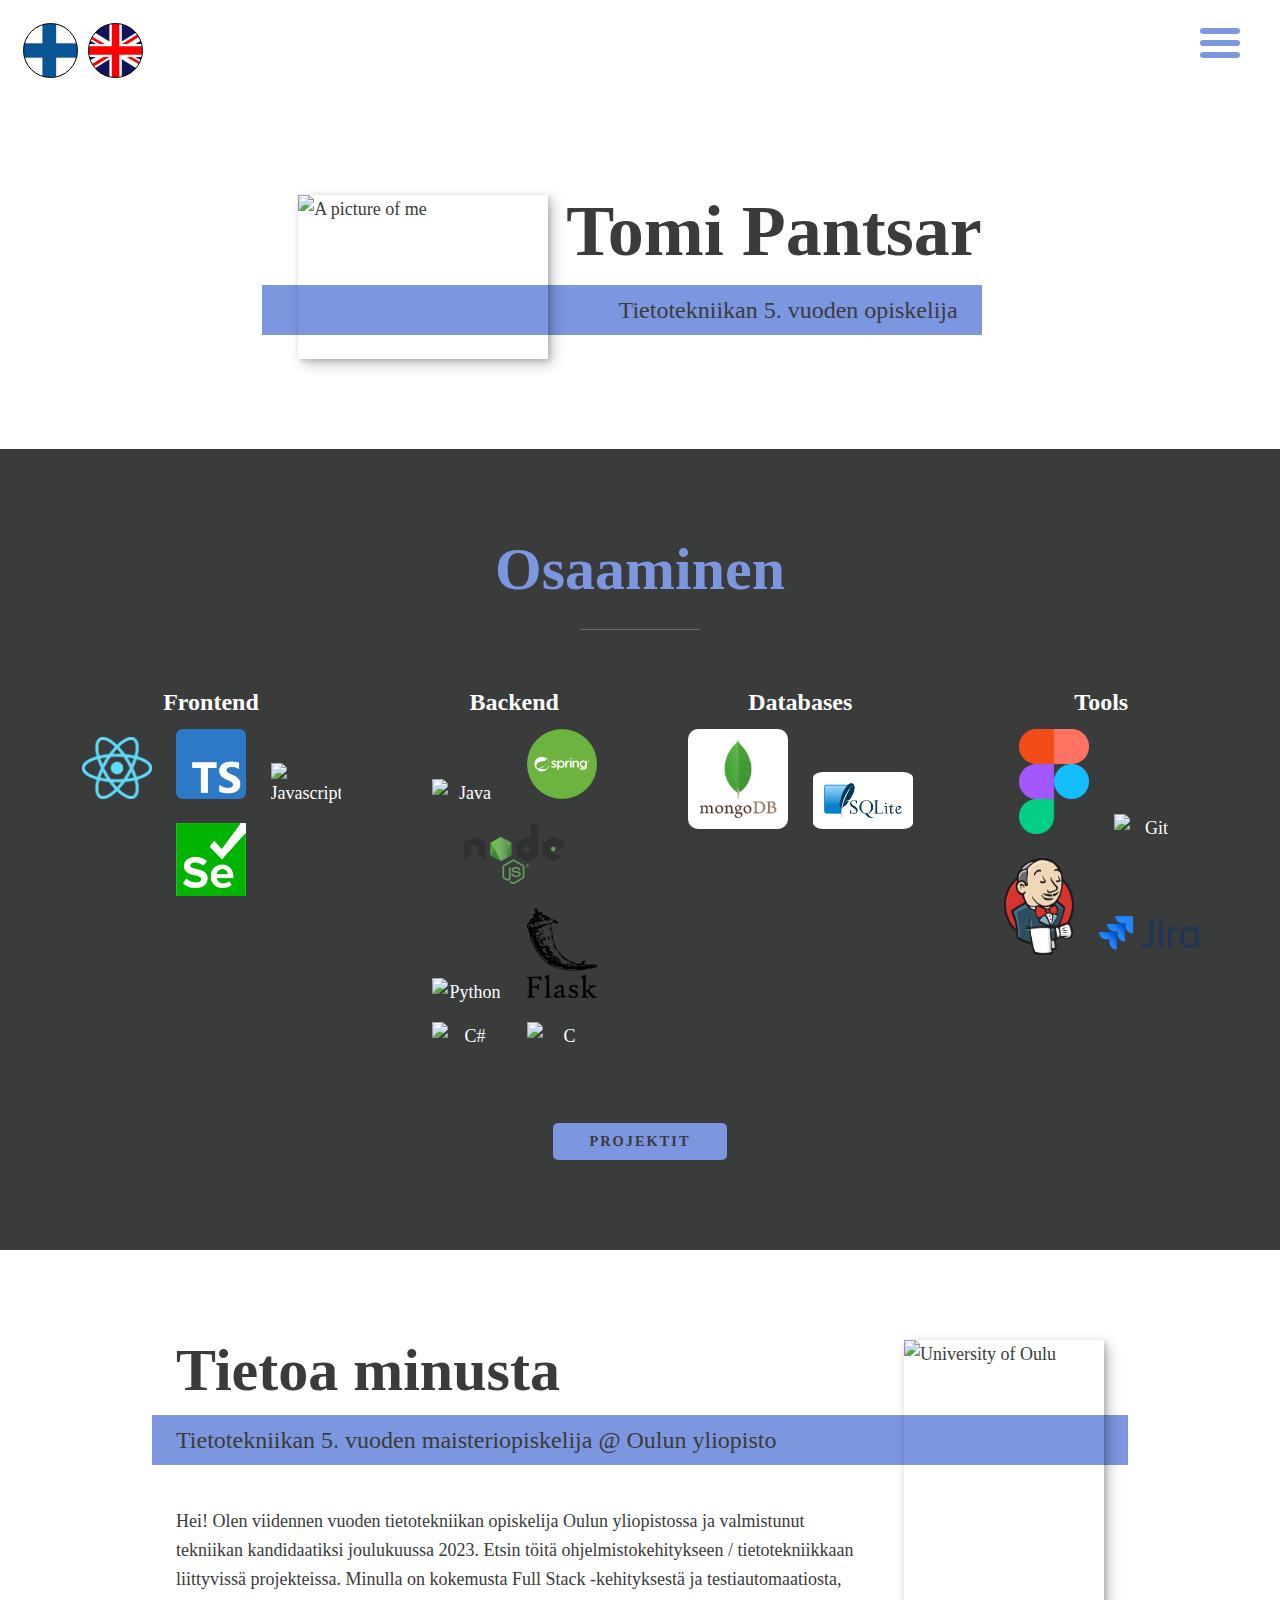
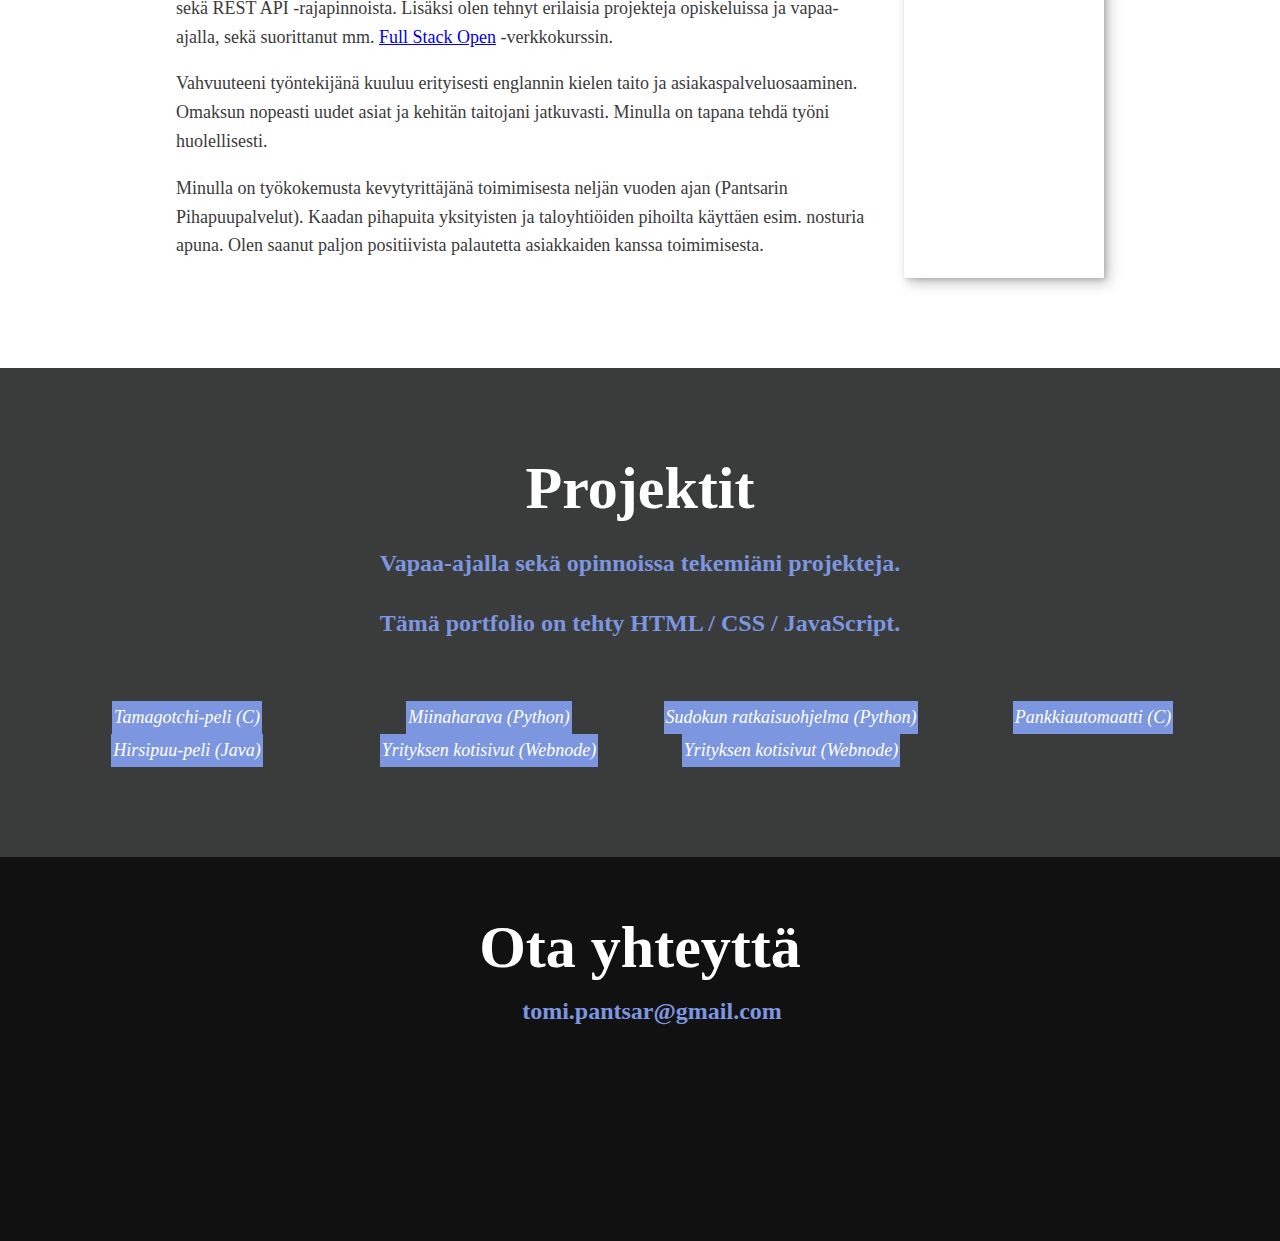
==== commit 5e5b3bf2: "update skills section" ====
--- a/index.html
+++ b/index.html
@@ -1,201 +1,311 @@
 <!DOCTYPE html>
 <html lang="fi">
-
-<head>
-  <meta charset="UTF-8">
-  <meta name="viewport" content="width=device-width, initial-scale=1.0">
-  <title>Portfolio | Tomi Pantsar</title>
-  <link rel="stylesheet" href="https://cdnjs.cloudflare.com/ajax/libs/normalize/7.0.0/normalize.min.css">
-  <link rel="stylesheet" href="https://cdnjs.cloudflare.com/ajax/libs/font-awesome/5.11.2/css/all.css"
-    integrity="sha256-46qynGAkLSFpVbEBog43gvNhfrOj+BmwXdxFgVK/Kvc=" crossorigin="anonymous" />
-
-  <!-- Custom fonts -->
-  <link href="https://fonts.googleapis.com/css?family=Source+Code+Pro:400,900|Source+Sans+Pro:300,900&display=swap"
-    rel="stylesheet" />
-
-  <link rel="stylesheet" href="css/styles.css" />
-  <script src="https://kit.fontawesome.com/34282700cb.js" crossorigin="anonymous"></script>
-</head>
-
-<body>
-  <header>
-    <div>
-      <a href="index.html" class="btn finnish-flag" target="_self"></a>
-      <a href="english.html" class="btn english-flag" target="_self"></a>
-    </div>
-    <button class="nav-toggle" aria-label="toggle navigation">
-      <span class="hamburger"></span>
-    </button>
-    <nav class="nav">
-      <ul class="nav__list">
-        <li class="nav__item"><a href="#home" class="nav__link">Etusivu</a></li>
-        <li class="nav__item"><a href="#services" class="nav__link">Osaaminen</a></li>
-        <li class="nav__item"><a href="#about" class="nav__link">Tietoa minusta</a></li>
-        <li class="nav__item"><a href="#work" class="nav__link">Projektit</a></li>
+  <head>
+    <meta charset="UTF-8" />
+    <meta name="viewport" content="width=device-width, initial-scale=1.0" />
+    <title>Portfolio | Tomi Pantsar</title>
+    <link
+      rel="stylesheet"
+      href="https://cdnjs.cloudflare.com/ajax/libs/normalize/7.0.0/normalize.min.css"
+    />
+    <link
+      rel="stylesheet"
+      href="https://cdnjs.cloudflare.com/ajax/libs/font-awesome/5.11.2/css/all.css"
+      integrity="sha256-46qynGAkLSFpVbEBog43gvNhfrOj+BmwXdxFgVK/Kvc="
+      crossorigin="anonymous"
+    />
+
+    <!-- Custom fonts -->
+    <link
+      href="https://fonts.googleapis.com/css?family=Source+Code+Pro:400,900|Source+Sans+Pro:300,900&display=swap"
+      rel="stylesheet"
+    />
+
+    <link rel="stylesheet" href="css/styles.css" />
+    <script
+      src="https://kit.fontawesome.com/34282700cb.js"
+      crossorigin="anonymous"
+    ></script>
+  </head>
+
+  <body>
+    <header>
+      <div>
+        <a href="index.html" class="btn finnish-flag" target="_self"></a>
+        <a href="english.html" class="btn english-flag" target="_self"></a>
+      </div>
+      <button class="nav-toggle" aria-label="toggle navigation">
+        <span class="hamburger"></span>
+      </button>
+      <nav class="nav">
+        <ul class="nav__list">
+          <li class="nav__item">
+            <a href="#home" class="nav__link">Etusivu</a>
+          </li>
+          <li class="nav__item">
+            <a href="#services" class="nav__link">Osaaminen</a>
+          </li>
+          <li class="nav__item">
+            <a href="#about" class="nav__link">Tietoa minusta</a>
+          </li>
+          <li class="nav__item">
+            <a href="#work" class="nav__link">Projektit</a>
+          </li>
+        </ul>
+      </nav>
+    </header>
+
+    <!-- Introduction -->
+    <section class="intro" id="home">
+      <h1 class="section__title section__title--intro">
+        <strong>Tomi Pantsar</strong>
+      </h1>
+      <p class="section__subtitle section__subtitle--intro">
+        Tietotekniikan 5. vuoden opiskelija
+      </p>
+      <img
+        src="img/profile_main.jpg"
+        alt="A picture of me"
+        class="intro__img"
+      />
+    </section>
+
+    <!-- My Skills -->
+    <section class="my-services" id="services">
+      <h2 class="section__title section__title--services">Osaaminen</h2>
+
+      <!-- services -->
+      <div class="services">
+        <div class="service">
+          <h3>Frontend</h3>
+          <img src="img/tech/react.jpg" alt="React" />
+          <img src="img/tech/typescript.jpg" alt="TypeScript" />
+          <img src="img/tech/javascript.jpg" alt="Javascript" />
+          <br />
+          <img src="img/tech/selenium.jpg" alt="Selenium" />
+        </div>
+
+        <div class="service">
+          <h3>Backend</h3>
+          <img src="img/tech/java.jpg" alt="Java" />
+          <img src="img/tech/spring-boot.svg" alt="Java Spring Boot" />
+          <br />
+          <img class="width-100" src="img/tech/node.jpg" alt="Node.js" />
+          <br />
+          <img src="img/tech/python.jpg" alt="Python" />
+          <img src="img/tech/flask.jpg" alt="Flask" />
+          <br />
+          <img src="img/tech/c-sharp.jpg" alt="C#" />
+          <img src="img/tech/c.jpg" alt="C" />
+        </div>
+
+        <div class="service">
+          <h3>Databases</h3>
+          <img
+            class="img-background width-100"
+            src="img/tech/mongodb.jpg"
+            alt="MongoDB"
+          />
+          <img
+            class="img-background width-100"
+            src="img/tech/sqlite.jpg"
+            alt="SQLite"
+          />
+        </div>
+
+        <div class="service">
+          <h3>Tools</h3>
+          <img src="img/tech/figma.jpg" alt="Figma" />
+          <img src="img/tech/git.jpg" alt="Git" />
+          <br />
+          <img src="img/tech/jenkins.jpg" alt="Jenkins" />
+          <img class="width-100" src="img/tech/jira.jpg" alt="JIRA" />
+        </div>
+      </div>
+      <!-- services -->
+
+      <a href="#work" class="btn project-btn">Projektit</a>
+    </section>
+
+    <!-- About me -->
+    <section class="about-me" id="about">
+      <h2 class="section__title section__title--about">Tietoa minusta</h2>
+      <p class="section__subtitle section__subtitle--about">
+        Tietotekniikan 5. vuoden maisteriopiskelija @ Oulun yliopisto
+      </p>
+
+      <div class="about-me__body">
+        <p>
+          Hei! Olen viidennen vuoden tietotekniikan opiskelija Oulun
+          yliopistossa ja valmistunut tekniikan kandidaatiksi joulukuussa 2023.
+          Etsin töitä ohjelmistokehitykseen / tietotekniikkaan liittyvissä
+          projekteissa. Minulla on kokemusta Full Stack -kehityksestä ja
+          testiautomaatiosta, sekä REST API -rajapinnoista. Lisäksi olen tehnyt
+          erilaisia projekteja opiskeluissa ja vapaa-ajalla, sekä suorittanut
+          mm.
+          <a href="https://fullstackopen.com/" target="_blank"
+            >Full Stack Open</a
+          >
+          -verkkokurssin.
+        </p>
+        <p>
+          Vahvuuteeni työntekijänä kuuluu erityisesti englannin kielen taito ja
+          asiakaspalveluosaaminen. Omaksun nopeasti uudet asiat ja kehitän
+          taitojani jatkuvasti. Minulla on tapana tehdä työni huolellisesti.
+        </p>
+        <p>
+          Minulla on työkokemusta kevytyrittäjänä toimimisesta neljän vuoden
+          ajan (Pantsarin Pihapuupalvelut). Kaadan pihapuita yksityisten ja
+          taloyhtiöiden pihoilta käyttäen esim. nosturia apuna. Olen saanut
+          paljon positiivista palautetta asiakkaiden kanssa toimimisesta.
+        </p>
+      </div>
+
+      <img
+        src="img/university_logo.jpg"
+        alt="University of Oulu"
+        class="about-me__img"
+      />
+    </section>
+
+    <!-- My Projects -->
+    <section class="my-work" id="work">
+      <h2 class="section__title section__title--work">Projektit</h2>
+      <p class="section__subtitle section__subtitle--work">
+        Vapaa-ajalla sekä opinnoissa tekemiäni projekteja.<br />Tämä portfolio
+        on tehty HTML / CSS / JavaScript.
+      </p>
+
+      <div class="portfolio">
+        <!-- Portfolio item -->
+        <a
+          class="portfolio__item"
+          href="https://github.com/tpantsar/tamagotchi"
+          target="_blank"
+        >
+          <img
+            src="img/projects/tamagotchi.jpg"
+            alt=""
+            class="portfolio__img"
+          />
+          <figcaption>Tamagotchi-peli (C)</figcaption>
+        </a>
+
+        <!-- Portfolio item -->
+        <a
+          class="portfolio__item"
+          href="https://github.com/tpantsar/miinaharava"
+          target="_blank"
+        >
+          <img
+            src="img/projects/portfolio-01.jpg"
+            alt=""
+            class="portfolio__img"
+          />
+          <figcaption>Miinaharava (Python)</figcaption>
+        </a>
+
+        <!-- Portfolio item -->
+        <a
+          class="portfolio__item"
+          href="https://github.com/tpantsar/sudoku-solver"
+          target="_blank"
+        >
+          <img
+            src="img/projects/portfolio-02.jpg"
+            alt=""
+            class="portfolio__img"
+          />
+          <figcaption>Sudokun ratkaisuohjelma (Python)</figcaption>
+        </a>
+
+        <!-- Portfolio item -->
+        <a
+          class="portfolio__item"
+          href="https://github.com/tpantsar/ATMsimulator"
+          target="_blank"
+        >
+          <img
+            src="img/projects/portfolio-03.jpg"
+            alt=""
+            class="portfolio__img"
+          />
+          <figcaption>Pankkiautomaatti (C)</figcaption>
+        </a>
+
+        <!-- Portfolio item -->
+        <a
+          class="portfolio__item"
+          href="https://github.com/tpantsar/hangman"
+          target="_blank"
+        >
+          <img
+            src="img/projects/portfolio-04.jpg"
+            alt=""
+            class="portfolio__img"
+          />
+          <figcaption>Hirsipuu-peli (Java)</figcaption>
+        </a>
+
+        <!-- Portfolio item -->
+        <a
+          class="portfolio__item"
+          href="https://pantsarin-pihapuupalvelut.webnode.fi/"
+          target="_blank"
+        >
+          <img
+            src="img/projects/portfolio-05.jpg"
+            alt=""
+            class="portfolio__img"
+          />
+          <figcaption>Yrityksen kotisivut (Webnode)</figcaption>
+        </a>
+
+        <!-- Portfolio item -->
+        <a
+          class="portfolio__item"
+          href="https://saunarannan-hiushuone9.webnode.fi/"
+          target="_blank"
+        >
+          <img
+            src="img/projects/portfolio-06.jpg"
+            alt=""
+            class="portfolio__img"
+          />
+          <figcaption>Yrityksen kotisivut (Webnode)</figcaption>
+        </a>
+      </div>
+    </section>
+
+    <!-- Footer -->
+    <footer class="footer">
+      <h2 class="section__title section__title--contact">Ota yhteyttä</h2>
+      <i class="fa-solid fa-envelope social-list__link"></i>
+      <a href="mailto:tomi.pantsar@gmail.com" class="footer__link"
+        >tomi.pantsar@gmail.com</a
+      >
+      <ul class="social-list">
+        <li class="social-list__item">
+          <a
+            class="social-list__link"
+            href="https://linkedin.com/in/tomi-pantsar"
+            target="_blank"
+          >
+            <i class="fab fa-linkedin"></i>
+          </a>
+        </li>
+        <li class="social-list__item">
+          <a
+            class="social-list__link"
+            href="https://github.com/tpantsar?tab=repositories"
+            target="_blank"
+          >
+            <i class="fab fa-github"></i>
+          </a>
+        </li>
       </ul>
-    </nav>
-  </header>
-
-  <!-- Introduction -->
-  <section class="intro" id="home">
-    <h1 class="section__title section__title--intro">
-      <strong>Tomi Pantsar</strong>
-    </h1>
-    <p class="section__subtitle section__subtitle--intro">Tietotekniikan 4. vuoden opiskelija</p>
-    <img src="img/profile.jpg" alt="A picture of me" class="intro__img">
-  </section>
-
-  <!-- My Skills -->
-  <section class="my-services" id="services">
-    <h2 class="section__title section__title--services">Osaaminen</h2>
-
-    <div class="services">
-      <div class="service">
-        <h3>Python</h3>
-        <img src="img/python.jpg" alt="Python">
-      </div> <!-- service -->
-
-      <div class="service">
-        <h3>HTML / CSS / JavaScript</h3>
-        <img src="img/html.jpg" alt="HTML">
-        <img src="img/css.jpg" alt="CSS">
-        <img src="img/javascript.jpg" alt="Javascript">
-      </div> <!-- service -->
-
-      <div class="service">
-        <h3>Java</h3>
-        <img src="img/java.jpg" alt="Java">
-      </div> <!-- service -->
-
-      <div class="service">
-        <h3>C#</h3>
-        <img src="img/c-sharp.jpg" alt="C#">
-      </div> <!-- service -->
-
-      <div class="service">
-        <h3>C</h3>
-        <img src="img/c.jpg" alt="C">
-      </div> <!-- service -->
-
-      <div class="service">
-        <h3>SQLite</h3>
-        <img src="img/sqlite.jpg" alt="SQLite">
-      </div> <!-- service -->
-
-      <div class="service">
-        <h3>Android Studio</h3>
-        <img src="img/android-studio.jpg" alt="Android Studio">
-      </div> <!-- service -->
-
-      <div class="service">
-        <h3>Git</h3>
-        <img src="img/git.jpg" alt="Git">
-      </div> <!-- service -->
-
-      <div class="service">
-        <h3>Visual Studio Code</h3>
-        <img src="img/vscode.jpg" alt="Visual Studio Code">
-      </div> <!-- service -->
-    </div> <!-- services-->
-
-    <a href="#work" class="btn project-btn">Projektit</a>
-  </section>
-
-  <!-- About me -->
-  <section class="about-me" id="about">
-    <h2 class="section__title section__title--about">Tietoa minusta</h2>
-    <p class="section__subtitle section__subtitle--about">Tietotekniikan 4. vuoden maisteriopiskelija @ Oulun yliopisto
-    </p>
-
-    <div class="about-me__body">
-      <p>Hei! Olen neljännen vuoden tietotekniikan opiskelija Oulun yliopistossa ja valmistunut tekniikan kandidaatiksi
-        joulukuussa 2023.
-        Etsin kesätöitä ohjelmistokehitykseen / koodaukseen / tietotekniikkaan liittyvissä projekteissa.
-        Opinnoissani olen saanut perustaidot ohjelmoinnista Python, C- ja Java-kielillä.
-        Lisäksi olen tutustunut ohjelmistokehitykseen yleisesti ja suorittanut valinnaisia ohjelmointikursseja.</p>
-      <p>Vahvuuteeni työntekijänä kuuluu erityisesti englannin kielen taito ja asiakaspalveluosaaminen.
-        Olen lisäksi innokas oppimaan uutta ja kehittämään itseäni alallani.
-        Minulla on tapana tehdä työni huolellisesti.</p>
-      <p>Minulla on työkokemusta kevytyrittäjänä toimimisesta n. neljän vuoden ajan (Pantsarin Pihapuupalvelut).
-        Kaadoin pihapuita yksityisten ja taloyhtiöiden pihoilta käyttäen esim. nosturia apuna.
-        Sain paljon positiivista palautetta asiakkaiden kanssa toimimisesta.</p>
-    </div>
-
-    <img src="img/logo.jpg" alt="University of Oulu" class="about-me__img">
-  </section>
-
-  <!-- My Projects -->
-  <section class="my-work" id="work">
-    <h2 class="section__title section__title--work">Projektit</h2>
-    <p class="section__subtitle section__subtitle--work">Vapaa-ajalla sekä opinnoissa tekemiäni projekteja.<br>Tämä
-      portfolio on tehty HTML / CSS / JavaScript.</p>
-
-    <div class="portfolio">
-      <!-- Portfolio item -->
-      <a class="portfolio__item" href="https://github.com/tpantsar/tamagotchi" target="_blank">
-        <img src="img/tamagotchi.jpg" alt="" class="portfolio__img">
-        <figcaption>Tamagotchi-peli (C)</figcaption>
-      </a>
-
-      <!-- Portfolio item -->
-      <a class="portfolio__item" href="https://github.com/tpantsar/miinaharava" target="_blank">
-        <img src="img/portfolio-01.jpg" alt="" class="portfolio__img">
-        <figcaption>Miinaharava (Python)</figcaption>
-      </a>
-
-      <!-- Portfolio item -->
-      <a class="portfolio__item" href="https://github.com/tpantsar/sudoku-solver" target="_blank">
-        <img src="img/portfolio-02.jpg" alt="" class="portfolio__img">
-        <figcaption>Sudokun ratkaisuohjelma (Python)</figcaption>
-      </a>
-
-      <!-- Portfolio item -->
-      <a class="portfolio__item" href="https://github.com/tpantsar/ATMsimulator" target="_blank">
-        <img src="img/portfolio-03.jpg" alt="" class="portfolio__img">
-        <figcaption>Pankkiautomaatti (C)</figcaption>
-      </a>
-
-      <!-- Portfolio item -->
-      <a class="portfolio__item" href="https://github.com/tpantsar/hangman" target="_blank">
-        <img src="img/portfolio-04.jpg" alt="" class="portfolio__img">
-        <figcaption>Hirsipuu-peli (Java)</figcaption>
-      </a>
-
-      <!-- Portfolio item -->
-      <a class="portfolio__item" href="https://pantsarin-pihapuupalvelut.webnode.fi/" target="_blank">
-        <img src="img/portfolio-05.jpg" alt="" class="portfolio__img">
-        <figcaption>Yrityksen kotisivut (Webnode)</figcaption>
-      </a>
-
-      <!-- Portfolio item -->
-      <a class="portfolio__item" href="https://saunarannan-hiushuone9.webnode.fi/" target="_blank">
-        <img src="img/portfolio-06.jpg" alt="" class="portfolio__img">
-        <figcaption>Yrityksen kotisivut (Webnode)</figcaption>
-      </a>
-    </div>
-  </section>
-
-  <!-- Footer -->
-  <footer class="footer">
-    <h2 class="section__title section__title--contact">Ota yhteyttä</h2>
-    <i class="fa-solid fa-envelope social-list__link"></i>
-    <a href="mailto:tomi.pantsar@gmail.com" class="footer__link">tomi.pantsar@gmail.com</a>
-    <ul class="social-list">
-      <li class="social-list__item">
-        <a class="social-list__link" href="https://linkedin.com/in/tomi-pantsar" target="_blank">
-          <i class="fab fa-linkedin"></i>
-        </a>
-      </li>
-      <li class="social-list__item">
-        <a class="social-list__link" href="https://github.com/tpantsar?tab=repositories" target="_blank">
-          <i class="fab fa-github"></i>
-        </a>
-      </li>
-    </ul>
-  </footer>
-
-  <script src="js/index.js"></script>
-
-</body>
-
-</html>+    </footer>
+
+    <script src="js/index.js"></script>
+  </body>
+</html>
--- a/css/styles.css
+++ b/css/styles.css
@@ -7,8 +7,8 @@
 /* Custom Properties, update these for your own design */
 
 :root {
-  --ff-primary: 'Lora', serif;
-  --ff-secondary: 'Roboto Slab', serif;
+  --ff-primary: "Lora", serif;
+  --ff-secondary: "Roboto Slab", serif;
 
   --fw-reg: 400;
   --fw-bold: 600;
@@ -22,8 +22,8 @@
   --fs-h3: 1.25rem;
   --fs-body: 1rem;
 
-  --bs: 0.25em 0.25em 0.75em rgba(0, 0, 0, .25),
-    0.125em 0.125em 0.25em rgba(0, 0, 0, .15);
+  --bs: 0.25em 0.25em 0.75em rgba(0, 0, 0, 0.25),
+    0.125em 0.125em 0.25em rgba(0, 0, 0, 0.15);
 }
 
 @media (min-width: 800px) {
@@ -41,7 +41,6 @@
 /* html {
     scroll-behavior: smooth;
 } */
-
 
 body {
   background: var(--clr-light);
@@ -62,7 +61,7 @@
 }
 
 strong {
-  font-weight: var(--fw-bold)
+  font-weight: var(--fw-bold);
 }
 
 :focus {
@@ -93,7 +92,8 @@
   background-position: -5px;
 }
 
-.english-flag, .finnish-flag {
+.english-flag,
+.finnish-flag {
   background-size: cover;
   border: 1px solid black;
   border-radius: 50%;
@@ -107,7 +107,7 @@
   background: var(--clr-accent);
   color: var(--clr-dark);
   font-size: 0.9rem;
-  padding: .5em 2.5em;
+  padding: 0.5em 2.5em;
   border-radius: 5px;
 }
 
@@ -126,20 +126,19 @@
 }
 
 h1 {
-  font-size: var(--fs-h1)
+  font-size: var(--fs-h1);
 }
 
 h2 {
-  font-size: var(--fs-h2)
+  font-size: var(--fs-h2);
 }
 
 h3 {
-  font-size: var(--fs-h3)
-}
-
+  font-size: var(--fs-h3);
+}
 
 .section__title {
-  margin-bottom: .25em;
+  margin-bottom: 0.25em;
 }
 
 .section__title--intro {
@@ -158,7 +157,7 @@
 .section__subtitle--intro,
 .section__subtitle--about {
   background: var(--clr-accent);
-  padding: .25em 1em;
+  padding: 0.25em 1em;
   font-family: var(--ff-secondary);
   margin-bottom: 1em;
 }
@@ -189,7 +188,7 @@
   z-index: 100;
 
   transform: translateX(100%);
-  transition: transform 250ms cubic-bezier(.5, 0, .5, 1);
+  transition: transform 250ms cubic-bezier(0.5, 0, 0.5, 1);
 }
 
 .nav__list {
@@ -215,7 +214,7 @@
 }
 
 .nav-toggle {
-  padding: .5em;
+  padding: 0.5em;
   background: transparent;
   border: 0;
   cursor: pointer;
@@ -234,7 +233,7 @@
 }
 
 .nav-open .hamburger {
-  transform: rotate(.625turn);
+  transform: rotate(0.625turn);
 }
 
 .nav-open .hamburger::before {
@@ -262,7 +261,7 @@
 
 .hamburger::before,
 .hamburger::after {
-  content: '';
+  content: "";
   position: absolute;
   left: 0;
   right: 0;
@@ -348,7 +347,7 @@
 }
 
 .section__title--services::after {
-  content: '';
+  content: "";
   display: block;
   width: 2em;
   height: 1px;
@@ -373,15 +372,29 @@
   margin: 15px 10px 0 10px;
 }
 
+.img-background {
+  background-color: var(--clr-light);
+  border-radius: 10%;
+  padding: 0.5em;
+}
+
+.width-100 {
+  width: 100px !important;
+}
+
+.width-200 {
+  width: 200px !important;
+}
+
 @media (min-width: 800px) {
   .services {
     display: flex;
-    max-width: 1000px;
+    max-width: 1300px;
     margin-left: auto;
     margin-right: auto;
   }
 
-  .service+.service {
+  .service + .service {
     margin-left: 2em;
   }
 }
@@ -460,9 +473,7 @@
 }
 
 .portfolio__img {
-  transition:
-    transform 750ms cubic-bezier(.5, 0, .5, 1),
-    opacity 250ms linear;
+  transition: transform 750ms cubic-bezier(0.5, 0, 0.5, 1), opacity 250ms linear;
 }
 
 .portfolio__item:focus {
@@ -473,7 +484,7 @@
 .portfolio__img:hover,
 .portfolio__item:focus .portfolio__img {
   transform: scale(1.2);
-  opacity: 0.5;      
+  opacity: 0.5;
 }
 
 /* footer */
@@ -518,7 +529,7 @@
 }
 
 .social-list__item {
-  margin: 0 .5em;
+  margin: 0 0.5em;
   font-size: 4rem; /* Size of the icons */
 }
 
@@ -538,4 +549,4 @@
   max-width: 600px;
   margin-left: auto;
   margin-right: auto;
-}+}
